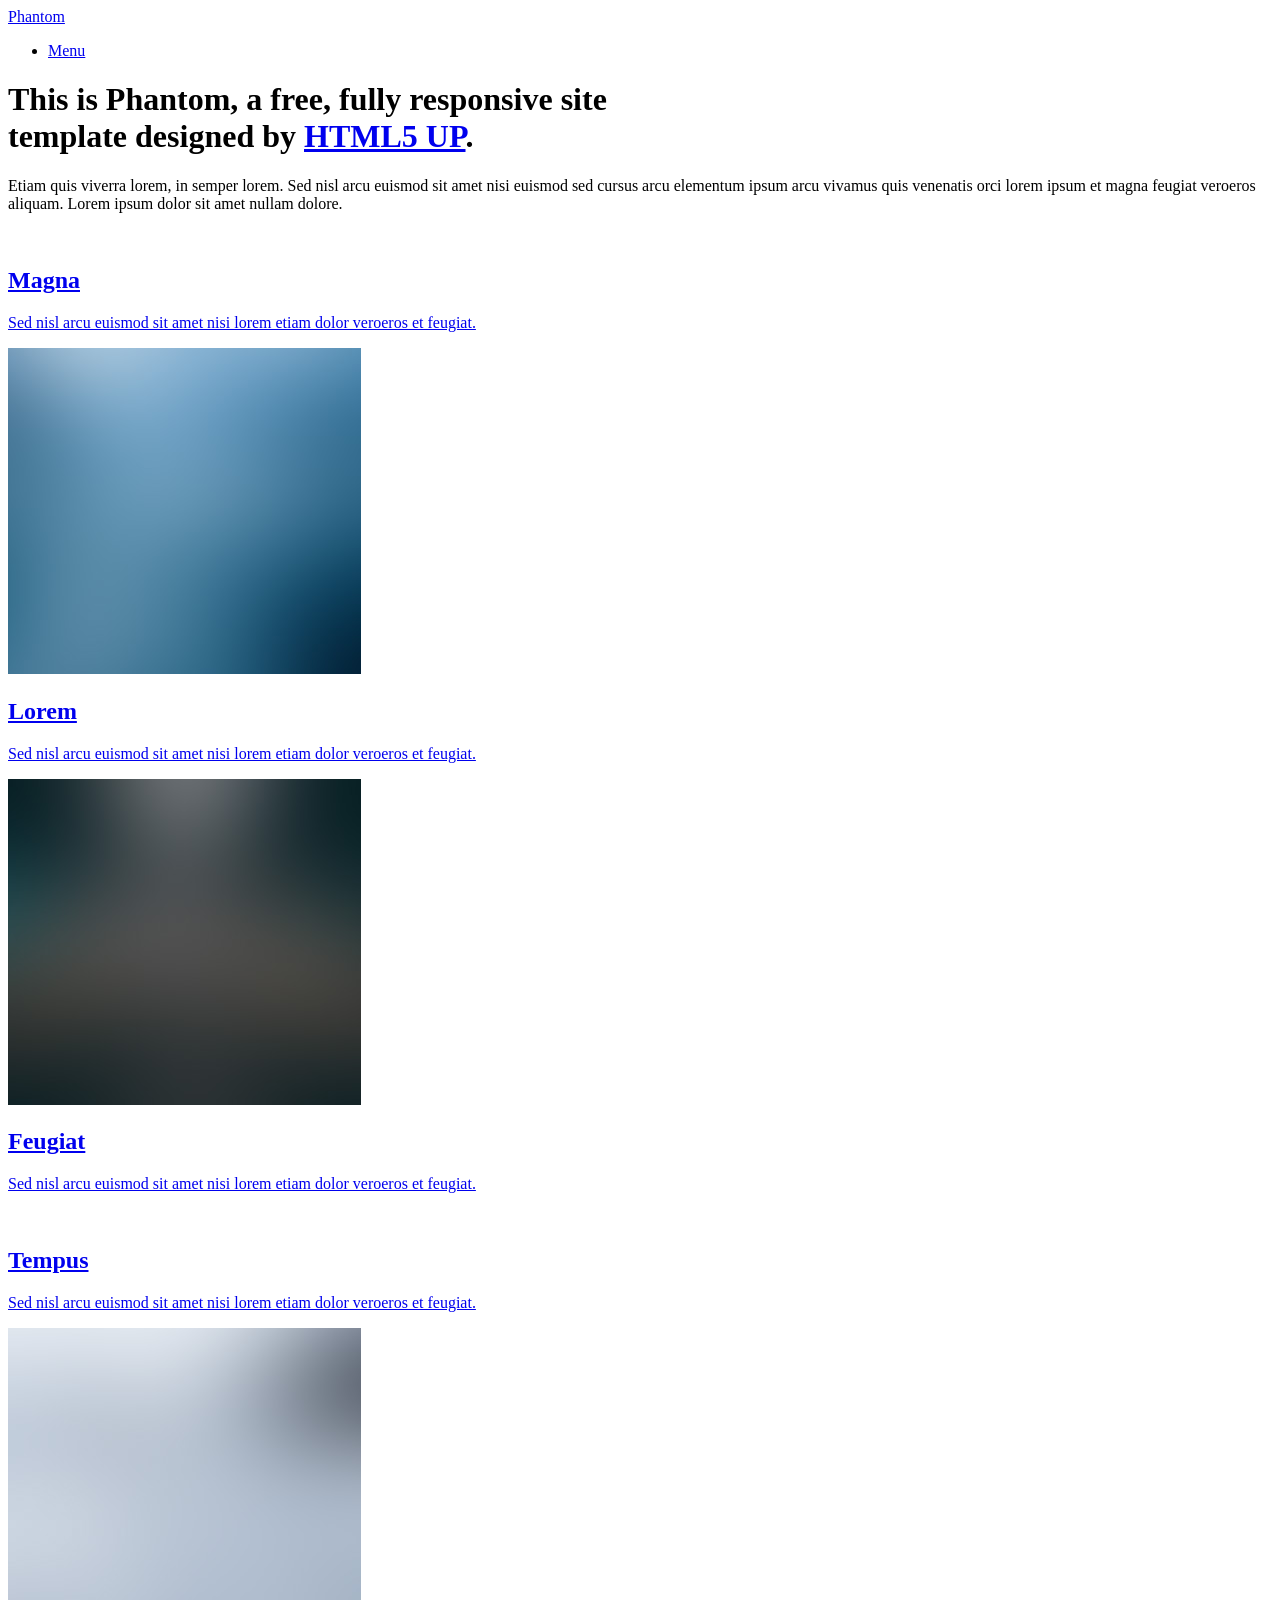
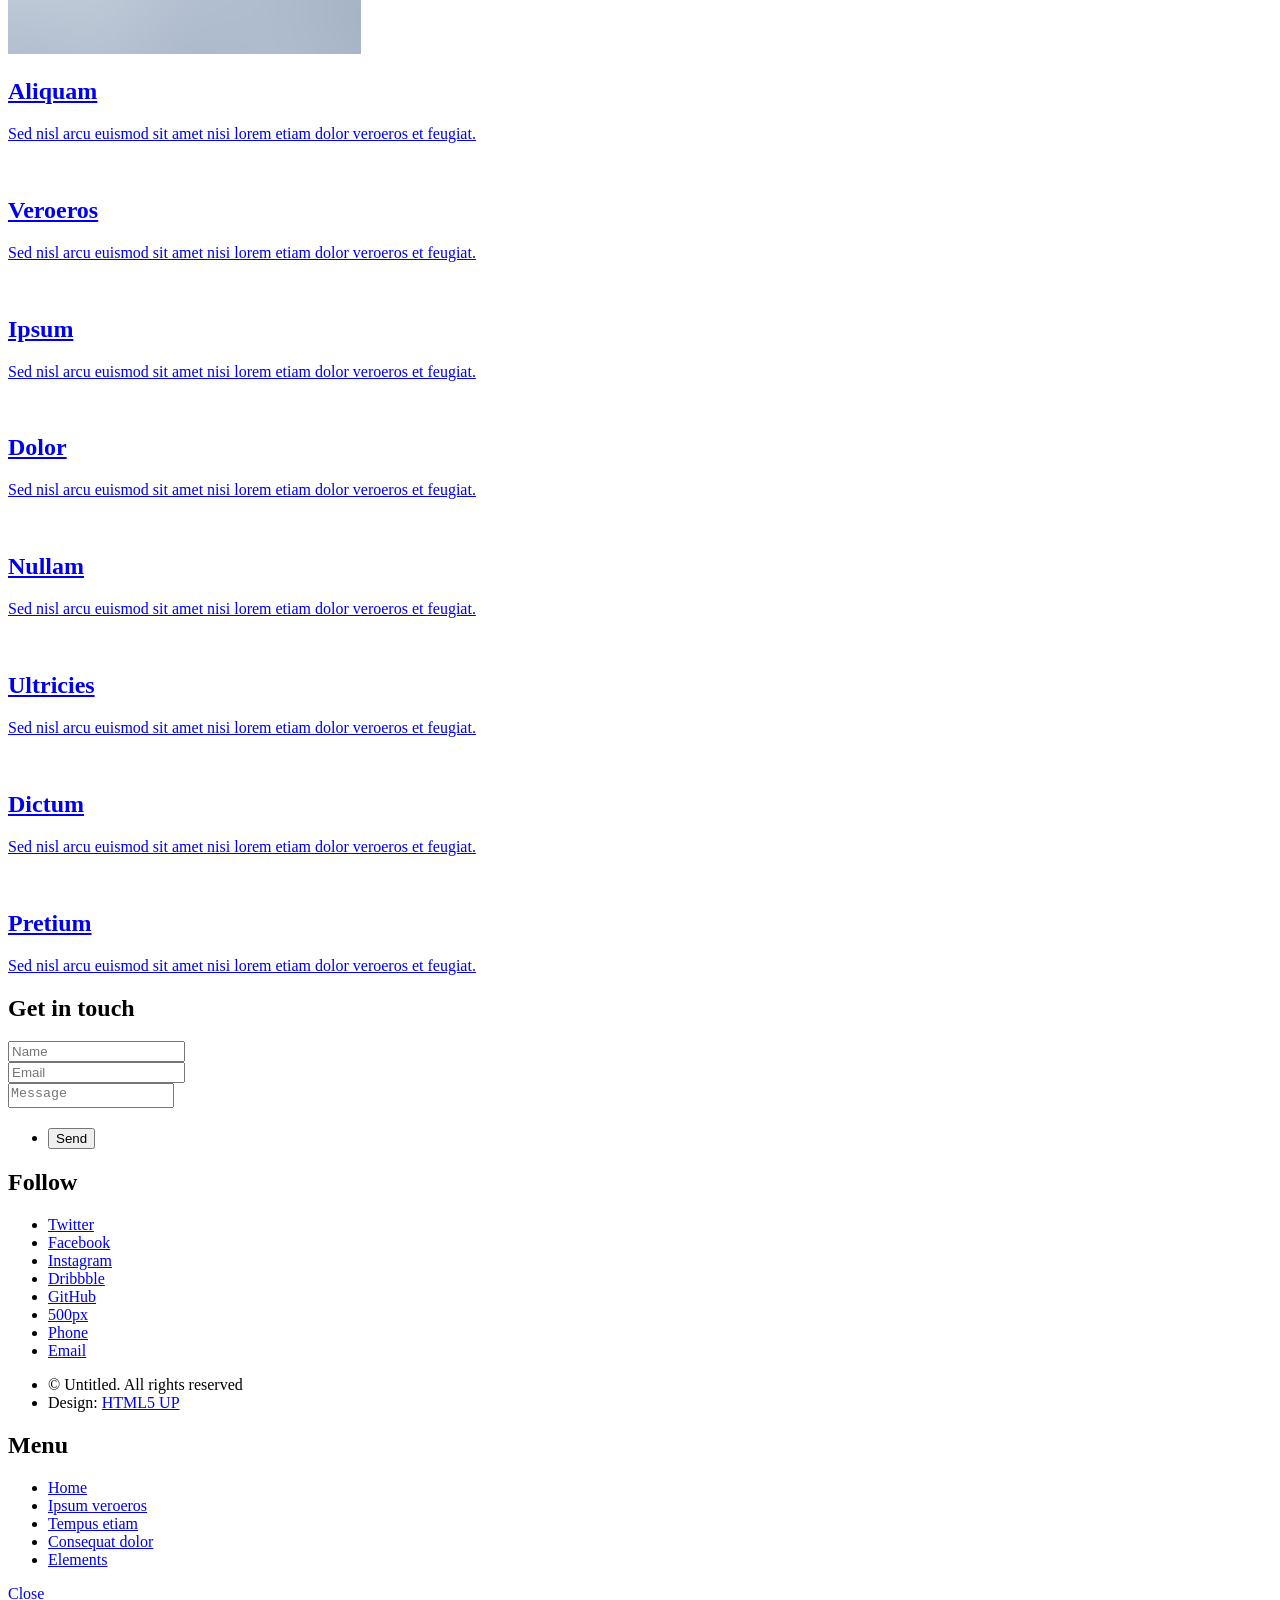
==== index.html @ 580d8184 "Add files via upload" ====
<!DOCTYPE HTML>
<!--
	Phantom by HTML5 UP
	html5up.net | @ajlkn
	Free for personal and commercial use under the CCA 3.0 license (html5up.net/license)
-->
<html>
	<head>
		<title>Phantom by HTML5 UP</title>
		<meta charset="utf-8" />
		<meta name="viewport" content="width=device-width, initial-scale=1, user-scalable=no" />
		<link rel="stylesheet" href="assets/css/main.css" />
		<noscript><link rel="stylesheet" href="assets/css/noscript.css" /></noscript>
	</head>
	<body class="is-preload">
		<!-- Wrapper -->
			<div id="wrapper">

				<!-- Header -->
					<header id="header">
						<div class="inner">

							<!-- Logo -->
								<a href="index.html" class="logo">
									<span class="symbol"><img src="images/logo.svg" alt="" /></span><span class="title">Phantom</span>
								</a>

							<!-- Nav -->
								<nav>
									<ul>
										<li><a href="#menu">Menu</a></li>
									</ul>
								</nav>

						</div>
					</header>

				<!-- Menu -->
					<nav id="menu">
						<h2>Menu</h2>
						<ul>
							<li><a href="index.html">Home</a></li>
							<li><a href="generic.html">Ipsum veroeros</a></li>
							<li><a href="generic.html">Tempus etiam</a></li>
							<li><a href="generic.html">Consequat dolor</a></li>
							<li><a href="elements.html">Elements</a></li>
						</ul>
					</nav>

				<!-- Main -->
					<div id="main">
						<div class="inner">
							<header>
								<h1>This is Phantom, a free, fully responsive site<br />
								template designed by <a href="http://html5up.net">HTML5 UP</a>.</h1>
								<p>Etiam quis viverra lorem, in semper lorem. Sed nisl arcu euismod sit amet nisi euismod sed cursus arcu elementum ipsum arcu vivamus quis venenatis orci lorem ipsum et magna feugiat veroeros aliquam. Lorem ipsum dolor sit amet nullam dolore.</p>
							</header>
							<section class="tiles">
								<article class="style1">
									<span class="image">
										<img src="images/pic01.jpg" alt="" />
									</span>
									<a href="generic.html">
										<h2>Magna</h2>
										<div class="content">
											<p>Sed nisl arcu euismod sit amet nisi lorem etiam dolor veroeros et feugiat.</p>
										</div>
									</a>
								</article>
								<article class="style2">
									<span class="image">
										<img src="images/pic02.jpg" alt="" />
									</span>
									<a href="generic.html">
										<h2>Lorem</h2>
										<div class="content">
											<p>Sed nisl arcu euismod sit amet nisi lorem etiam dolor veroeros et feugiat.</p>
										</div>
									</a>
								</article>
								<article class="style3">
									<span class="image">
										<img src="images/pic03.jpg" alt="" />
									</span>
									<a href="generic.html">
										<h2>Feugiat</h2>
										<div class="content">
											<p>Sed nisl arcu euismod sit amet nisi lorem etiam dolor veroeros et feugiat.</p>
										</div>
									</a>
								</article>
								<article class="style4">
									<span class="image">
										<img src="images/pic04.jpg" alt="" />
									</span>
									<a href="generic.html">
										<h2>Tempus</h2>
										<div class="content">
											<p>Sed nisl arcu euismod sit amet nisi lorem etiam dolor veroeros et feugiat.</p>
										</div>
									</a>
								</article>
								<article class="style5">
									<span class="image">
										<img src="images/pic05.jpg" alt="" />
									</span>
									<a href="generic.html">
										<h2>Aliquam</h2>
										<div class="content">
											<p>Sed nisl arcu euismod sit amet nisi lorem etiam dolor veroeros et feugiat.</p>
										</div>
									</a>
								</article>
								<article class="style6">
									<span class="image">
										<img src="images/pic06.jpg" alt="" />
									</span>
									<a href="generic.html">
										<h2>Veroeros</h2>
										<div class="content">
											<p>Sed nisl arcu euismod sit amet nisi lorem etiam dolor veroeros et feugiat.</p>
										</div>
									</a>
								</article>
								<article class="style2">
									<span class="image">
										<img src="images/pic07.jpg" alt="" />
									</span>
									<a href="generic.html">
										<h2>Ipsum</h2>
										<div class="content">
											<p>Sed nisl arcu euismod sit amet nisi lorem etiam dolor veroeros et feugiat.</p>
										</div>
									</a>
								</article>
								<article class="style3">
									<span class="image">
										<img src="images/pic08.jpg" alt="" />
									</span>
									<a href="generic.html">
										<h2>Dolor</h2>
										<div class="content">
											<p>Sed nisl arcu euismod sit amet nisi lorem etiam dolor veroeros et feugiat.</p>
										</div>
									</a>
								</article>
								<article class="style1">
									<span class="image">
										<img src="images/pic09.jpg" alt="" />
									</span>
									<a href="generic.html">
										<h2>Nullam</h2>
										<div class="content">
											<p>Sed nisl arcu euismod sit amet nisi lorem etiam dolor veroeros et feugiat.</p>
										</div>
									</a>
								</article>
								<article class="style5">
									<span class="image">
										<img src="images/pic10.jpg" alt="" />
									</span>
									<a href="generic.html">
										<h2>Ultricies</h2>
										<div class="content">
											<p>Sed nisl arcu euismod sit amet nisi lorem etiam dolor veroeros et feugiat.</p>
										</div>
									</a>
								</article>
								<article class="style6">
									<span class="image">
										<img src="images/pic11.jpg" alt="" />
									</span>
									<a href="generic.html">
										<h2>Dictum</h2>
										<div class="content">
											<p>Sed nisl arcu euismod sit amet nisi lorem etiam dolor veroeros et feugiat.</p>
										</div>
									</a>
								</article>
								<article class="style4">
									<span class="image">
										<img src="images/pic12.jpg" alt="" />
									</span>
									<a href="generic.html">
										<h2>Pretium</h2>
										<div class="content">
											<p>Sed nisl arcu euismod sit amet nisi lorem etiam dolor veroeros et feugiat.</p>
										</div>
									</a>
								</article>
							</section>
						</div>
					</div>

				<!-- Footer -->
					<footer id="footer">
						<div class="inner">
							<section>
								<h2>Get in touch</h2>
								<form method="post" action="#">
									<div class="fields">
										<div class="field half">
											<input type="text" name="name" id="name" placeholder="Name" />
										</div>
										<div class="field half">
											<input type="email" name="email" id="email" placeholder="Email" />
										</div>
										<div class="field">
											<textarea name="message" id="message" placeholder="Message"></textarea>
										</div>
									</div>
									<ul class="actions">
										<li><input type="submit" value="Send" class="primary" /></li>
									</ul>
								</form>
							</section>
							<section>
								<h2>Follow</h2>
								<ul class="icons">
									<li><a href="#" class="icon brands style2 fa-twitter"><span class="label">Twitter</span></a></li>
									<li><a href="#" class="icon brands style2 fa-facebook-f"><span class="label">Facebook</span></a></li>
									<li><a href="#" class="icon brands style2 fa-instagram"><span class="label">Instagram</span></a></li>
									<li><a href="#" class="icon brands style2 fa-dribbble"><span class="label">Dribbble</span></a></li>
									<li><a href="#" class="icon brands style2 fa-github"><span class="label">GitHub</span></a></li>
									<li><a href="#" class="icon brands style2 fa-500px"><span class="label">500px</span></a></li>
									<li><a href="#" class="icon solid style2 fa-phone"><span class="label">Phone</span></a></li>
									<li><a href="#" class="icon solid style2 fa-envelope"><span class="label">Email</span></a></li>
								</ul>
							</section>
							<ul class="copyright">
								<li>&copy; Untitled. All rights reserved</li><li>Design: <a href="http://html5up.net">HTML5 UP</a></li>
							</ul>
						</div>
					</footer>

			</div>

		<!-- Scripts -->
			<script src="assets/js/jquery.min.js"></script>
			<script src="assets/js/browser.min.js"></script>
			<script src="assets/js/breakpoints.min.js"></script>
			<script src="assets/js/util.js"></script>
			<script src="assets/js/main.js"></script>

	</body>
</html>
---- assets/css/main.css ----
@import url(fontawesome-all.min.css);
@import url("https://fonts.googleapis.com/css?family=Source+Sans+Pro:300,700,900");

/*
	Phantom by HTML5 UP
	html5up.net | @ajlkn
	Free for personal and commercial use under the CCA 3.0 license (html5up.net/license)
*/

html, body, div, span, applet, object,
iframe, h1, h2, h3, h4, h5, h6, p, blockquote,
pre, a, abbr, acronym, address, big, cite,
code, del, dfn, em, img, ins, kbd, q, s, samp,
small, strike, strong, sub, sup, tt, var, b,
u, i, center, dl, dt, dd, ol, ul, li, fieldset,
form, label, legend, table, caption, tbody,
tfoot, thead, tr, th, td, article, aside,
canvas, details, embed, figure, figcaption,
footer, header, hgroup, menu, nav, output, ruby,
section, summary, time, mark, audio, video {
	margin: 0;
	padding: 0;
	border: 0;
	font-size: 100%;
	font: inherit;
	vertical-align: baseline;}

article, aside, details, figcaption, figure,
footer, header, hgroup, menu, nav, section {
	display: block;}

body {
	line-height: 1;
}

ol, ul {
	list-style: none;
}

blockquote, q {
	quotes: none;
}

	blockquote:before, blockquote:after, q:before, q:after {
		content: '';
		content: none;
	}

table {
	border-collapse: collapse;
	border-spacing: 0;
}

body {
	-webkit-text-size-adjust: none;
}

mark {
	background-color: transparent;
	color: inherit;
}

input::-moz-focus-inner {
	border: 0;
	padding: 0;
}

input, select, textarea {
	-moz-appearance: none;
	-webkit-appearance: none;
	-ms-appearance: none;
	appearance: none;
}

/* Basic */

	@-ms-viewport {
		width: device-width;
	}

	body {
		-ms-overflow-style: scrollbar;
	}

	@media screen and (max-width: 480px) {

		html, body {
			min-width: 320px;
		}

	}

	html {
		box-sizing: border-box;
	}

	*, *:before, *:after {
		box-sizing: inherit;
	}

	body {
		background: #ffffff;
	}

		body.is-preload *, body.is-preload *:before, body.is-preload *:after {
			-moz-animation: none !important;
			-webkit-animation: none !important;
			-ms-animation: none !important;
			animation: none !important;
			-moz-transition: none !important;
			-webkit-transition: none !important;
			-ms-transition: none !important;
			transition: none !important;
		}

/* Type */

	body, input, select, textarea {
		color: #585858;
		font-family: "Source Sans Pro", Helvetica, sans-serif;
		font-size: 16pt;
		font-weight: 300;
		line-height: 1.75;
	}

		@media screen and (max-width: 1680px) {

			body, input, select, textarea {
				font-size: 14pt;
			}

		}

		@media screen and (max-width: 1280px) {

			body, input, select, textarea {
				font-size: 12pt;
			}

		}

	a {
		-moz-transition: border-bottom-color 0.2s ease, color 0.2s ease;
		-webkit-transition: border-bottom-color 0.2s ease, color 0.2s ease;
		-ms-transition: border-bottom-color 0.2s ease, color 0.2s ease;
		transition: border-bottom-color 0.2s ease, color 0.2s ease;
		text-decoration: none;
		color: #585858;
		border-bottom: dotted 1px rgba(88, 88, 88, 0.5);
	}

		a:hover {
			border-bottom-color: transparent;
			color: #f2849e !important;
		}

	strong, b {
		font-weight: 900;
	}

	em, i {
		font-style: italic;
	}

	p {
		margin: 0 0 2em 0;
	}

	h1 {
		font-size: 2.75em;
		font-weight: 700;
		line-height: 1.3;
		margin: 0 0 1em 0;
		letter-spacing: -0.035em;
	}

		h1 a {
			color: inherit;
		}

		@media screen and (max-width: 736px) {

			h1 {
				font-size: 2em;
				margin: 0 0 1em 0;
			}

		}

		@media screen and (max-width: 360px) {

			h1 {
				font-size: 1.75em;
			}

		}

	h2, h3, h4, h5, h6 {
		font-weight: 900;
		line-height: 1.5;
		margin: 0 0 2em 0;
		text-transform: uppercase;
		letter-spacing: 0.35em;
	}

		h2 a, h3 a, h4 a, h5 a, h6 a {
			color: inherit;
		}

	h2 {
		font-size: 1.1em;
	}

	h3 {
		font-size: 1em;
	}

	h4 {
		font-size: 0.8em;
	}

	h5 {
		font-size: 0.8em;
	}

	h6 {
		font-size: 0.8em;
	}

	@media screen and (max-width: 980px) {

		h1 br, h2 br, h3 br, h4 br, h5 br, h6 br {
			display: none;
		}

	}

	@media screen and (max-width: 736px) {

		h2 {
			font-size: 1em;
		}

		h3 {
			font-size: 0.8em;
		}

	}

	sub {
		font-size: 0.8em;
		position: relative;
		top: 0.5em;
	}

	sup {
		font-size: 0.8em;
		position: relative;
		top: -0.5em;
	}

	blockquote {
		border-left: solid 4px #c9c9c9;
		font-style: italic;
		margin: 0 0 2em 0;
		padding: 0.5em 0 0.5em 2em;
	}

	code {
		background: rgba(144, 144, 144, 0.075);
		border-radius: 4px;
		border: solid 1px #c9c9c9;
		font-family: "Courier New", monospace;
		font-size: 0.9em;
		margin: 0 0.25em;
		padding: 0.25em 0.65em;
	}

	pre {
		-webkit-overflow-scrolling: touch;
		font-family: "Courier New", monospace;
		font-size: 0.9em;
		margin: 0 0 2em 0;
	}

		pre code {
			display: block;
			line-height: 1.75;
			padding: 1em 1.5em;
			overflow-x: auto;
		}

	hr {
		border: 0;
		border-bottom: solid 1px #c9c9c9;
		margin: 2em 0;
	}

		hr.major {
			margin: 3em 0;
		}

	.align-left {
		text-align: left;
	}

	.align-center {
		text-align: center;
	}

	.align-right {
		text-align: right;
	}

/* Row */

	.row {
		display: flex;
		flex-wrap: wrap;
		box-sizing: border-box;
		align-items: stretch;
	}

		.row > * {
			box-sizing: border-box;
		}

		.row.gtr-uniform > * > :last-child {
			margin-bottom: 0;
		}

		.row.aln-left {
			justify-content: flex-start;
		}

		.row.aln-center {
			justify-content: center;
		}

		.row.aln-right {
			justify-content: flex-end;
		}

		.row.aln-top {
			align-items: flex-start;
		}

		.row.aln-middle {
			align-items: center;
		}

		.row.aln-bottom {
			align-items: flex-end;
		}

		.row > .imp {
			order: -1;
		}

		.row > .col-1 {
			width: 8.33333%;
		}

		.row > .off-1 {
			margin-left: 8.33333%;
		}

		.row > .col-2 {
			width: 16.66667%;
		}

		.row > .off-2 {
			margin-left: 16.66667%;
		}

		.row > .col-3 {
			width: 25%;
		}

		.row > .off-3 {
			margin-left: 25%;
		}

		.row > .col-4 {
			width: 33.33333%;
		}

		.row > .off-4 {
			margin-left: 33.33333%;
		}

		.row > .col-5 {
			width: 41.66667%;
		}

		.row > .off-5 {
			margin-left: 41.66667%;
		}

		.row > .col-6 {
			width: 50%;
		}

		.row > .off-6 {
			margin-left: 50%;
		}

		.row > .col-7 {
			width: 58.33333%;
		}

		.row > .off-7 {
			margin-left: 58.33333%;
		}

		.row > .col-8 {
			width: 66.66667%;
		}

		.row > .off-8 {
			margin-left: 66.66667%;
		}

		.row > .col-9 {
			width: 75%;
		}

		.row > .off-9 {
			margin-left: 75%;
		}

		.row > .col-10 {
			width: 83.33333%;
		}

		.row > .off-10 {
			margin-left: 83.33333%;
		}

		.row > .col-11 {
			width: 91.66667%;
		}

		.row > .off-11 {
			margin-left: 91.66667%;
		}

		.row > .col-12 {
			width: 100%;
		}

		.row > .off-12 {
			margin-left: 100%;
		}

		.row.gtr-0 {
			margin-top: 0;
			margin-left: 0em;
		}

			.row.gtr-0 > * {
				padding: 0 0 0 0em;
			}

			.row.gtr-0.gtr-uniform {
				margin-top: 0em;
			}

				.row.gtr-0.gtr-uniform > * {
					padding-top: 0em;
				}

		.row.gtr-25 {
			margin-top: 0;
			margin-left: -0.5em;
		}

			.row.gtr-25 > * {
				padding: 0 0 0 0.5em;
			}

			.row.gtr-25.gtr-uniform {
				margin-top: -0.5em;
			}

				.row.gtr-25.gtr-uniform > * {
					padding-top: 0.5em;
				}

		.row.gtr-50 {
			margin-top: 0;
			margin-left: -1em;
		}

			.row.gtr-50 > * {
				padding: 0 0 0 1em;
			}

			.row.gtr-50.gtr-uniform {
				margin-top: -1em;
			}

				.row.gtr-50.gtr-uniform > * {
					padding-top: 1em;
				}

		.row {
			margin-top: 0;
			margin-left: -2em;
		}

			.row > * {
				padding: 0 0 0 2em;
			}

			.row.gtr-uniform {
				margin-top: -2em;
			}

				.row.gtr-uniform > * {
					padding-top: 2em;
				}

		.row.gtr-150 {
			margin-top: 0;
			margin-left: -3em;
		}

			.row.gtr-150 > * {
				padding: 0 0 0 3em;
			}

			.row.gtr-150.gtr-uniform {
				margin-top: -3em;
			}

				.row.gtr-150.gtr-uniform > * {
					padding-top: 3em;
				}

		.row.gtr-200 {
			margin-top: 0;
			margin-left: -4em;
		}

			.row.gtr-200 > * {
				padding: 0 0 0 4em;
			}

			.row.gtr-200.gtr-uniform {
				margin-top: -4em;
			}

				.row.gtr-200.gtr-uniform > * {
					padding-top: 4em;
				}

		@media screen and (max-width: 1680px) {

			.row {
				display: flex;
				flex-wrap: wrap;
				box-sizing: border-box;
				align-items: stretch;
			}

				.row > * {
					box-sizing: border-box;
				}

				.row.gtr-uniform > * > :last-child {
					margin-bottom: 0;
				}

				.row.aln-left {
					justify-content: flex-start;
				}

				.row.aln-center {
					justify-content: center;
				}

				.row.aln-right {
					justify-content: flex-end;
				}

				.row.aln-top {
					align-items: flex-start;
				}

				.row.aln-middle {
					align-items: center;
				}

				.row.aln-bottom {
					align-items: flex-end;
				}

				.row > .imp-xlarge {
					order: -1;
				}

				.row > .col-1-xlarge {
					width: 8.33333%;
				}

				.row > .off-1-xlarge {
					margin-left: 8.33333%;
				}

				.row > .col-2-xlarge {
					width: 16.66667%;
				}

				.row > .off-2-xlarge {
					margin-left: 16.66667%;
				}

				.row > .col-3-xlarge {
					width: 25%;
				}

				.row > .off-3-xlarge {
					margin-left: 25%;
				}

				.row > .col-4-xlarge {
					width: 33.33333%;
				}

				.row > .off-4-xlarge {
					margin-left: 33.33333%;
				}

				.row > .col-5-xlarge {
					width: 41.66667%;
				}

				.row > .off-5-xlarge {
					margin-left: 41.66667%;
				}

				.row > .col-6-xlarge {
					width: 50%;
				}

				.row > .off-6-xlarge {
					margin-left: 50%;
				}

				.row > .col-7-xlarge {
					width: 58.33333%;
				}

				.row > .off-7-xlarge {
					margin-left: 58.33333%;
				}

				.row > .col-8-xlarge {
					width: 66.66667%;
				}

				.row > .off-8-xlarge {
					margin-left: 66.66667%;
				}

				.row > .col-9-xlarge {
					width: 75%;
				}

				.row > .off-9-xlarge {
					margin-left: 75%;
				}

				.row > .col-10-xlarge {
					width: 83.33333%;
				}

				.row > .off-10-xlarge {
					margin-left: 83.33333%;
				}

				.row > .col-11-xlarge {
					width: 91.66667%;
				}

				.row > .off-11-xlarge {
					margin-left: 91.66667%;
				}

				.row > .col-12-xlarge {
					width: 100%;
				}

				.row > .off-12-xlarge {
					margin-left: 100%;
				}

				.row.gtr-0 {
					margin-top: 0;
					margin-left: 0em;
				}

					.row.gtr-0 > * {
						padding: 0 0 0 0em;
					}

					.row.gtr-0.gtr-uniform {
						margin-top: 0em;
					}

						.row.gtr-0.gtr-uniform > * {
							padding-top: 0em;
						}

				.row.gtr-25 {
					margin-top: 0;
					margin-left: -0.5em;
				}

					.row.gtr-25 > * {
						padding: 0 0 0 0.5em;
					}

					.row.gtr-25.gtr-uniform {
						margin-top: -0.5em;
					}

						.row.gtr-25.gtr-uniform > * {
							padding-top: 0.5em;
						}

				.row.gtr-50 {
					margin-top: 0;
					margin-left: -1em;
				}

					.row.gtr-50 > * {
						padding: 0 0 0 1em;
					}

					.row.gtr-50.gtr-uniform {
						margin-top: -1em;
					}

						.row.gtr-50.gtr-uniform > * {
							padding-top: 1em;
						}

				.row {
					margin-top: 0;
					margin-left: -2em;
				}

					.row > * {
						padding: 0 0 0 2em;
					}

					.row.gtr-uniform {
						margin-top: -2em;
					}

						.row.gtr-uniform > * {
							padding-top: 2em;
						}

				.row.gtr-150 {
					margin-top: 0;
					margin-left: -3em;
				}

					.row.gtr-150 > * {
						padding: 0 0 0 3em;
					}

					.row.gtr-150.gtr-uniform {
						margin-top: -3em;
					}

						.row.gtr-150.gtr-uniform > * {
							padding-top: 3em;
						}

				.row.gtr-200 {
					margin-top: 0;
					margin-left: -4em;
				}

					.row.gtr-200 > * {
						padding: 0 0 0 4em;
					}

					.row.gtr-200.gtr-uniform {
						margin-top: -4em;
					}

						.row.gtr-200.gtr-uniform > * {
							padding-top: 4em;
						}

		}

		@media screen and (max-width: 1280px) {

			.row {
				display: flex;
				flex-wrap: wrap;
				box-sizing: border-box;
				align-items: stretch;
			}

				.row > * {
					box-sizing: border-box;
				}

				.row.gtr-uniform > * > :last-child {
					margin-bottom: 0;
				}

				.row.aln-left {
					justify-content: flex-start;
				}

				.row.aln-center {
					justify-content: center;
				}

				.row.aln-right {
					justify-content: flex-end;
				}

				.row.aln-top {
					align-items: flex-start;
				}

				.row.aln-middle {
					align-items: center;
				}

				.row.aln-bottom {
					align-items: flex-end;
				}

				.row > .imp-large {
					order: -1;
				}

				.row > .col-1-large {
					width: 8.33333%;
				}

				.row > .off-1-large {
					margin-left: 8.33333%;
				}

				.row > .col-2-large {
					width: 16.66667%;
				}

				.row > .off-2-large {
					margin-left: 16.66667%;
				}

				.row > .col-3-large {
					width: 25%;
				}

				.row > .off-3-large {
					margin-left: 25%;
				}

				.row > .col-4-large {
					width: 33.33333%;
				}

				.row > .off-4-large {
					margin-left: 33.33333%;
				}

				.row > .col-5-large {
					width: 41.66667%;
				}

				.row > .off-5-large {
					margin-left: 41.66667%;
				}

				.row > .col-6-large {
					width: 50%;
				}

				.row > .off-6-large {
					margin-left: 50%;
				}

				.row > .col-7-large {
					width: 58.33333%;
				}

				.row > .off-7-large {
					margin-left: 58.33333%;
				}

				.row > .col-8-large {
					width: 66.66667%;
				}

				.row > .off-8-large {
					margin-left: 66.66667%;
				}

				.row > .col-9-large {
					width: 75%;
				}

				.row > .off-9-large {
					margin-left: 75%;
				}

				.row > .col-10-large {
					width: 83.33333%;
				}

				.row > .off-10-large {
					margin-left: 83.33333%;
				}

				.row > .col-11-large {
					width: 91.66667%;
				}

				.row > .off-11-large {
					margin-left: 91.66667%;
				}

				.row > .col-12-large {
					width: 100%;
				}

				.row > .off-12-large {
					margin-left: 100%;
				}

				.row.gtr-0 {
					margin-top: 0;
					margin-left: 0em;
				}

					.row.gtr-0 > * {
						padding: 0 0 0 0em;
					}

					.row.gtr-0.gtr-uniform {
						margin-top: 0em;
					}

						.row.gtr-0.gtr-uniform > * {
							padding-top: 0em;
						}

				.row.gtr-25 {
					margin-top: 0;
					margin-left: -0.5em;
				}

					.row.gtr-25 > * {
						padding: 0 0 0 0.5em;
					}

					.row.gtr-25.gtr-uniform {
						margin-top: -0.5em;
					}

						.row.gtr-25.gtr-uniform > * {
							padding-top: 0.5em;
						}

				.row.gtr-50 {
					margin-top: 0;
					margin-left: -1em;
				}

					.row.gtr-50 > * {
						padding: 0 0 0 1em;
					}

					.row.gtr-50.gtr-uniform {
						margin-top: -1em;
					}

						.row.gtr-50.gtr-uniform > * {
							padding-top: 1em;
						}

				.row {
					margin-top: 0;
					margin-left: -2em;
				}

					.row > * {
						padding: 0 0 0 2em;
					}

					.row.gtr-uniform {
						margin-top: -2em;
					}

						.row.gtr-uniform > * {
							padding-top: 2em;
						}

				.row.gtr-150 {
					margin-top: 0;
					margin-left: -3em;
				}

					.row.gtr-150 > * {
						padding: 0 0 0 3em;
					}

					.row.gtr-150.gtr-uniform {
						margin-top: -3em;
					}

						.row.gtr-150.gtr-uniform > * {
							padding-top: 3em;
						}

				.row.gtr-200 {
					margin-top: 0;
					margin-left: -4em;
				}

					.row.gtr-200 > * {
						padding: 0 0 0 4em;
					}

					.row.gtr-200.gtr-uniform {
						margin-top: -4em;
					}

						.row.gtr-200.gtr-uniform > * {
							padding-top: 4em;
						}

		}

		@media screen and (max-width: 980px) {

			.row {
				display: flex;
				flex-wrap: wrap;
				box-sizing: border-box;
				align-items: stretch;
			}

				.row > * {
					box-sizing: border-box;
				}

				.row.gtr-uniform > * > :last-child {
					margin-bottom: 0;
				}

				.row.aln-left {
					justify-content: flex-start;
				}

				.row.aln-center {
					justify-content: center;
				}

				.row.aln-right {
					justify-content: flex-end;
				}

				.row.aln-top {
					align-items: flex-start;
				}

				.row.aln-middle {
					align-items: center;
				}

				.row.aln-bottom {
					align-items: flex-end;
				}

				.row > .imp-medium {
					order: -1;
				}

				.row > .col-1-medium {
					width: 8.33333%;
				}

				.row > .off-1-medium {
					margin-left: 8.33333%;
				}

				.row > .col-2-medium {
					width: 16.66667%;
				}

				.row > .off-2-medium {
					margin-left: 16.66667%;
				}

				.row > .col-3-medium {
					width: 25%;
				}

				.row > .off-3-medium {
					margin-left: 25%;
				}

				.row > .col-4-medium {
					width: 33.33333%;
				}

				.row > .off-4-medium {
					margin-left: 33.33333%;
				}

				.row > .col-5-medium {
					width: 41.66667%;
				}

				.row > .off-5-medium {
					margin-left: 41.66667%;
				}

				.row > .col-6-medium {
					width: 50%;
				}

				.row > .off-6-medium {
					margin-left: 50%;
				}

				.row > .col-7-medium {
					width: 58.33333%;
				}

				.row > .off-7-medium {
					margin-left: 58.33333%;
				}

				.row > .col-8-medium {
					width: 66.66667%;
				}

				.row > .off-8-medium {
					margin-left: 66.66667%;
				}

				.row > .col-9-medium {
					width: 75%;
				}

				.row > .off-9-medium {
					margin-left: 75%;
				}

				.row > .col-10-medium {
					width: 83.33333%;
				}

				.row > .off-10-medium {
					margin-left: 83.33333%;
				}

				.row > .col-11-medium {
					width: 91.66667%;
				}

				.row > .off-11-medium {
					margin-left: 91.66667%;
				}

				.row > .col-12-medium {
					width: 100%;
				}

				.row > .off-12-medium {
					margin-left: 100%;
				}

				.row.gtr-0 {
					margin-top: 0;
					margin-left: 0em;
				}

					.row.gtr-0 > * {
						padding: 0 0 0 0em;
					}

					.row.gtr-0.gtr-uniform {
						margin-top: 0em;
					}

						.row.gtr-0.gtr-uniform > * {
							padding-top: 0em;
						}

				.row.gtr-25 {
					margin-top: 0;
					margin-left: -0.375em;
				}

					.row.gtr-25 > * {
						padding: 0 0 0 0.375em;
					}

					.row.gtr-25.gtr-uniform {
						margin-top: -0.375em;
					}

						.row.gtr-25.gtr-uniform > * {
							padding-top: 0.375em;
						}

				.row.gtr-50 {
					margin-top: 0;
					margin-left: -0.75em;
				}

					.row.gtr-50 > * {
						padding: 0 0 0 0.75em;
					}

					.row.gtr-50.gtr-uniform {
						margin-top: -0.75em;
					}

						.row.gtr-50.gtr-uniform > * {
							padding-top: 0.75em;
						}

				.row {
					margin-top: 0;
					margin-left: -1.5em;
				}

					.row > * {
						padding: 0 0 0 1.5em;
					}

					.row.gtr-uniform {
						margin-top: -1.5em;
					}

						.row.gtr-uniform > * {
							padding-top: 1.5em;
						}

				.row.gtr-150 {
					margin-top: 0;
					margin-left: -2.25em;
				}

					.row.gtr-150 > * {
						padding: 0 0 0 2.25em;
					}

					.row.gtr-150.gtr-uniform {
						margin-top: -2.25em;
					}

						.row.gtr-150.gtr-uniform > * {
							padding-top: 2.25em;
						}

				.row.gtr-200 {
					margin-top: 0;
					margin-left: -3em;
				}

					.row.gtr-200 > * {
						padding: 0 0 0 3em;
					}

					.row.gtr-200.gtr-uniform {
						margin-top: -3em;
					}

						.row.gtr-200.gtr-uniform > * {
							padding-top: 3em;
						}

		}

		@media screen and (max-width: 736px) {

			.row {
				display: flex;
				flex-wrap: wrap;
				box-sizing: border-box;
				align-items: stretch;
			}

				.row > * {
					box-sizing: border-box;
				}

				.row.gtr-uniform > * > :last-child {
					margin-bottom: 0;
				}

				.row.aln-left {
					justify-content: flex-start;
				}

				.row.aln-center {
					justify-content: center;
				}

				.row.aln-right {
					justify-content: flex-end;
				}

				.row.aln-top {
					align-items: flex-start;
				}

				.row.aln-middle {
					align-items: center;
				}

				.row.aln-bottom {
					align-items: flex-end;
				}

				.row > .imp-small {
					order: -1;
				}

				.row > .col-1-small {
					width: 8.33333%;
				}

				.row > .off-1-small {
					margin-left: 8.33333%;
				}

				.row > .col-2-small {
					width: 16.66667%;
				}

				.row > .off-2-small {
					margin-left: 16.66667%;
				}

				.row > .col-3-small {
					width: 25%;
				}

				.row > .off-3-small {
					margin-left: 25%;
				}

				.row > .col-4-small {
					width: 33.33333%;
				}

				.row > .off-4-small {
					margin-left: 33.33333%;
				}

				.row > .col-5-small {
					width: 41.66667%;
				}

				.row > .off-5-small {
					margin-left: 41.66667%;
				}

				.row > .col-6-small {
					width: 50%;
				}

				.row > .off-6-small {
					margin-left: 50%;
				}

				.row > .col-7-small {
					width: 58.33333%;
				}

				.row > .off-7-small {
					margin-left: 58.33333%;
				}

				.row > .col-8-small {
					width: 66.66667%;
				}

				.row > .off-8-small {
					margin-left: 66.66667%;
				}

				.row > .col-9-small {
					width: 75%;
				}

				.row > .off-9-small {
					margin-left: 75%;
				}

				.row > .col-10-small {
					width: 83.33333%;
				}

				.row > .off-10-small {
					margin-left: 83.33333%;
				}

				.row > .col-11-small {
					width: 91.66667%;
				}

				.row > .off-11-small {
					margin-left: 91.66667%;
				}

				.row > .col-12-small {
					width: 100%;
				}

				.row > .off-12-small {
					margin-left: 100%;
				}

				.row.gtr-0 {
					margin-top: 0;
					margin-left: 0em;
				}

					.row.gtr-0 > * {
						padding: 0 0 0 0em;
					}

					.row.gtr-0.gtr-uniform {
						margin-top: 0em;
					}

						.row.gtr-0.gtr-uniform > * {
							padding-top: 0em;
						}

				.row.gtr-25 {
					margin-top: 0;
					margin-left: -0.25em;
				}

					.row.gtr-25 > * {
						padding: 0 0 0 0.25em;
					}

					.row.gtr-25.gtr-uniform {
						margin-top: -0.25em;
					}

						.row.gtr-25.gtr-uniform > * {
							padding-top: 0.25em;
						}

				.row.gtr-50 {
					margin-top: 0;
					margin-left: -0.5em;
				}

					.row.gtr-50 > * {
						padding: 0 0 0 0.5em;
					}

					.row.gtr-50.gtr-uniform {
						margin-top: -0.5em;
					}

						.row.gtr-50.gtr-uniform > * {
							padding-top: 0.5em;
						}

				.row {
					margin-top: 0;
					margin-left: -1em;
				}

					.row > * {
						padding: 0 0 0 1em;
					}

					.row.gtr-uniform {
						margin-top: -1em;
					}

						.row.gtr-uniform > * {
							padding-top: 1em;
						}

				.row.gtr-150 {
					margin-top: 0;
					margin-left: -1.5em;
				}

					.row.gtr-150 > * {
						padding: 0 0 0 1.5em;
					}

					.row.gtr-150.gtr-uniform {
						margin-top: -1.5em;
					}

						.row.gtr-150.gtr-uniform > * {
							padding-top: 1.5em;
						}

				.row.gtr-200 {
					margin-top: 0;
					margin-left: -2em;
				}

					.row.gtr-200 > * {
						padding: 0 0 0 2em;
					}

					.row.gtr-200.gtr-uniform {
						margin-top: -2em;
					}

						.row.gtr-200.gtr-uniform > * {
							padding-top: 2em;
						}

		}

		@media screen and (max-width: 480px) {

			.row {
				display: flex;
				flex-wrap: wrap;
				box-sizing: border-box;
				align-items: stretch;
			}

				.row > * {
					box-sizing: border-box;
				}

				.row.gtr-uniform > * > :last-child {
					margin-bottom: 0;
				}

				.row.aln-left {
					justify-content: flex-start;
				}

				.row.aln-center {
					justify-content: center;
				}

				.row.aln-right {
					justify-content: flex-end;
				}

				.row.aln-top {
					align-items: flex-start;
				}

				.row.aln-middle {
					align-items: center;
				}

				.row.aln-bottom {
					align-items: flex-end;
				}

				.row > .imp-xsmall {
					order: -1;
				}

				.row > .col-1-xsmall {
					width: 8.33333%;
				}

				.row > .off-1-xsmall {
					margin-left: 8.33333%;
				}

				.row > .col-2-xsmall {
					width: 16.66667%;
				}

				.row > .off-2-xsmall {
					margin-left: 16.66667%;
				}

				.row > .col-3-xsmall {
					width: 25%;
				}

				.row > .off-3-xsmall {
					margin-left: 25%;
				}

				.row > .col-4-xsmall {
					width: 33.33333%;
				}

				.row > .off-4-xsmall {
					margin-left: 33.33333%;
				}

				.row > .col-5-xsmall {
					width: 41.66667%;
				}

				.row > .off-5-xsmall {
					margin-left: 41.66667%;
				}

				.row > .col-6-xsmall {
					width: 50%;
				}

				.row > .off-6-xsmall {
					margin-left: 50%;
				}

				.row > .col-7-xsmall {
					width: 58.33333%;
				}

				.row > .off-7-xsmall {
					margin-left: 58.33333%;
				}

				.row > .col-8-xsmall {
					width: 66.66667%;
				}

				.row > .off-8-xsmall {
					margin-left: 66.66667%;
				}

				.row > .col-9-xsmall {
					width: 75%;
				}

				.row > .off-9-xsmall {
					margin-left: 75%;
				}

				.row > .col-10-xsmall {
					width: 83.33333%;
				}

				.row > .off-10-xsmall {
					margin-left: 83.33333%;
				}

				.row > .col-11-xsmall {
					width: 91.66667%;
				}

				.row > .off-11-xsmall {
					margin-left: 91.66667%;
				}

				.row > .col-12-xsmall {
					width: 100%;
				}

				.row > .off-12-xsmall {
					margin-left: 100%;
				}

				.row.gtr-0 {
					margin-top: 0;
					margin-left: 0em;
				}

					.row.gtr-0 > * {
						padding: 0 0 0 0em;
					}

					.row.gtr-0.gtr-uniform {
						margin-top: 0em;
					}

						.row.gtr-0.gtr-uniform > * {
							padding-top: 0em;
						}

				.row.gtr-25 {
					margin-top: 0;
					margin-left: -0.25em;
				}

					.row.gtr-25 > * {
						padding: 0 0 0 0.25em;
					}

					.row.gtr-25.gtr-uniform {
						margin-top: -0.25em;
					}

						.row.gtr-25.gtr-uniform > * {
							padding-top: 0.25em;
						}

				.row.gtr-50 {
					margin-top: 0;
					margin-left: -0.5em;
				}

					.row.gtr-50 > * {
						padding: 0 0 0 0.5em;
					}

					.row.gtr-50.gtr-uniform {
						margin-top: -0.5em;
					}

						.row.gtr-50.gtr-uniform > * {
							padding-top: 0.5em;
						}

				.row {
					margin-top: 0;
					margin-left: -1em;
				}

					.row > * {
						padding: 0 0 0 1em;
					}

					.row.gtr-uniform {
						margin-top: -1em;
					}

						.row.gtr-uniform > * {
							padding-top: 1em;
						}

				.row.gtr-150 {
					margin-top: 0;
					margin-left: -1.5em;
				}

					.row.gtr-150 > * {
						padding: 0 0 0 1.5em;
					}

					.row.gtr-150.gtr-uniform {
						margin-top: -1.5em;
					}

						.row.gtr-150.gtr-uniform > * {
							padding-top: 1.5em;
						}

				.row.gtr-200 {
					margin-top: 0;
					margin-left: -2em;
				}

					.row.gtr-200 > * {
						padding: 0 0 0 2em;
					}

					.row.gtr-200.gtr-uniform {
						margin-top: -2em;
					}

						.row.gtr-200.gtr-uniform > * {
							padding-top: 2em;
						}

		}

/* Section/Article */

	section.special, article.special {
		text-align: center;
	}

	header p {
		margin-top: -1em;
	}

	@media screen and (max-width: 736px) {

		header p {
			margin-top: 0;
		}

	}

/* Icon */

	.icon {
		text-decoration: none;
		border-bottom: none;
		position: relative;
	}

		.icon:before {
			-moz-osx-font-smoothing: grayscale;
			-webkit-font-smoothing: antialiased;
			display: inline-block;
			font-style: normal;
			font-variant: normal;
			text-rendering: auto;
			line-height: 1;
			text-transform: none !important;
			font-family: 'Font Awesome 5 Free';
			font-weight: 400;
		}

		.icon > .label {
			display: none;
		}

		.icon:before {
			line-height: inherit;
		}

		.icon.solid:before {
			font-weight: 900;
		}

		.icon.brands:before {
			font-family: 'Font Awesome 5 Brands';
		}

		.icon.style2 {
			-moz-transition: background-color 0.2s ease-in-out, color 0.2s ease-in-out, border-color 0.2s ease-in-out;
			-webkit-transition: background-color 0.2s ease-in-out, color 0.2s ease-in-out, border-color 0.2s ease-in-out;
			-ms-transition: background-color 0.2s ease-in-out, color 0.2s ease-in-out, border-color 0.2s ease-in-out;
			transition: background-color 0.2s ease-in-out, color 0.2s ease-in-out, border-color 0.2s ease-in-out;
			background-color: transparent;
			border: solid 1px #c9c9c9;
			border-radius: 4px;
			width: 2.65em;
			height: 2.65em;
			display: inline-block;
			text-align: center;
			line-height: 2.65em;
			color: inherit;
		}

			.icon.style2:before {
				font-size: 1.1em;
			}

			.icon.style2:hover {
				color: #f2849e;
				border-color: #f2849e;
			}

			.icon.style2:active {
				background-color: rgba(242, 132, 158, 0.1);
			}

/* List */

	ol {
		list-style: decimal;
		margin: 0 0 2em 0;
		padding-left: 1.25em;
	}

		ol li {
			padding-left: 0.25em;
		}

	ul {
		list-style: disc;
		margin: 0 0 2em 0;
		padding-left: 1em;
	}

		ul li {
			padding-left: 0.5em;
		}

		ul.alt {
			list-style: none;
			padding-left: 0;
		}

			ul.alt li {
				border-top: solid 1px #c9c9c9;
				padding: 0.5em 0;
			}

				ul.alt li:first-child {
					border-top: 0;
					padding-top: 0;
				}

	dl {
		margin: 0 0 2em 0;
	}

		dl dt {
			display: block;
			font-weight: 900;
			margin: 0 0 1em 0;
		}

		dl dd {
			margin-left: 2em;
		}

/* Actions */

	ul.actions {
		display: -moz-flex;
		display: -webkit-flex;
		display: -ms-flex;
		display: flex;
		cursor: default;
		list-style: none;
		margin-left: -1em;
		padding-left: 0;
	}

		ul.actions li {
			padding: 0 0 0 1em;
			vertical-align: middle;
		}

		ul.actions.special {
			-moz-justify-content: center;
			-webkit-justify-content: center;
			-ms-justify-content: center;
			justify-content: center;
			width: 100%;
			margin-left: 0;
		}

			ul.actions.special li:first-child {
				padding-left: 0;
			}

		ul.actions.stacked {
			-moz-flex-direction: column;
			-webkit-flex-direction: column;
			-ms-flex-direction: column;
			flex-direction: column;
			margin-left: 0;
		}

			ul.actions.stacked li {
				padding: 1.3em 0 0 0;
			}

				ul.actions.stacked li:first-child {
					padding-top: 0;
				}

		ul.actions.fit {
			width: calc(100% + 1em);
		}

			ul.actions.fit li {
				-moz-flex-grow: 1;
				-webkit-flex-grow: 1;
				-ms-flex-grow: 1;
				flex-grow: 1;
				-moz-flex-shrink: 1;
				-webkit-flex-shrink: 1;
				-ms-flex-shrink: 1;
				flex-shrink: 1;
				width: 100%;
			}

				ul.actions.fit li > * {
					width: 100%;
				}

			ul.actions.fit.stacked {
				width: 100%;
			}

		@media screen and (max-width: 480px) {

			ul.actions:not(.fixed) {
				-moz-flex-direction: column;
				-webkit-flex-direction: column;
				-ms-flex-direction: column;
				flex-direction: column;
				margin-left: 0;
				width: 100% !important;
			}

				ul.actions:not(.fixed) li {
					-moz-flex-grow: 1;
					-webkit-flex-grow: 1;
					-ms-flex-grow: 1;
					flex-grow: 1;
					-moz-flex-shrink: 1;
					-webkit-flex-shrink: 1;
					-ms-flex-shrink: 1;
					flex-shrink: 1;
					padding: 1em 0 0 0;
					text-align: center;
					width: 100%;
				}

					ul.actions:not(.fixed) li > * {
						width: 100%;
					}

					ul.actions:not(.fixed) li:first-child {
						padding-top: 0;
					}

					ul.actions:not(.fixed) li input[type="submit"],
					ul.actions:not(.fixed) li input[type="reset"],
					ul.actions:not(.fixed) li input[type="button"],
					ul.actions:not(.fixed) li button,
					ul.actions:not(.fixed) li .button {
						width: 100%;
					}

						ul.actions:not(.fixed) li input[type="submit"].icon:before,
						ul.actions:not(.fixed) li input[type="reset"].icon:before,
						ul.actions:not(.fixed) li input[type="button"].icon:before,
						ul.actions:not(.fixed) li button.icon:before,
						ul.actions:not(.fixed) li .button.icon:before {
							margin-left: -0.5rem;
						}

		}

/* Icons */

	ul.icons {
		cursor: default;
		list-style: none;
		padding-left: 0;
		margin: -1em 0 2em -1em;
	}

		ul.icons li {
			display: inline-block;
			padding: 1em 0 0 1em;
		}

/* Form */

	form {
		margin: 0 0 2em 0;
		overflow-x: hidden;
	}

		form > :last-child {
			margin-bottom: 0;
		}

		form > .fields {
			display: -moz-flex;
			display: -webkit-flex;
			display: -ms-flex;
			display: flex;
			-moz-flex-wrap: wrap;
			-webkit-flex-wrap: wrap;
			-ms-flex-wrap: wrap;
			flex-wrap: wrap;
			width: calc(100% + 3em);
			margin: -1.5em 0 2em -1.5em;
		}

			form > .fields > .field {
				-moz-flex-grow: 0;
				-webkit-flex-grow: 0;
				-ms-flex-grow: 0;
				flex-grow: 0;
				-moz-flex-shrink: 0;
				-webkit-flex-shrink: 0;
				-ms-flex-shrink: 0;
				flex-shrink: 0;
				padding: 1.5em 0 0 1.5em;
				width: calc(100% - 1.5em);
			}

				form > .fields > .field.half {
					width: calc(50% - 0.75em);
				}

				form > .fields > .field.third {
					width: calc(100%/3 - 0.5em);
				}

				form > .fields > .field.quarter {
					width: calc(25% - 0.375em);
				}

		@media screen and (max-width: 480px) {

			form > .fields {
				width: calc(100% + 3em);
				margin: -1.5em 0 2em -1.5em;
			}

				form > .fields > .field {
					padding: 1.5em 0 0 1.5em;
					width: calc(100% - 1.5em);
				}

					form > .fields > .field.half {
						width: calc(100% - 1.5em);
					}

					form > .fields > .field.third {
						width: calc(100% - 1.5em);
					}

					form > .fields > .field.quarter {
						width: calc(100% - 1.5em);
					}

		}

	label {
		display: block;
		font-size: 0.9em;
		font-weight: 900;
		margin: 0 0 1em 0;
	}

	input[type="text"],
	input[type="password"],
	input[type="email"],
	input[type="tel"],
	select,
	textarea {
		-moz-appearance: none;
		-webkit-appearance: none;
		-ms-appearance: none;
		appearance: none;
		background-color: transparent;
		border: none;
		border-radius: 0;
		border-bottom: solid 1px #c9c9c9;
		color: inherit;
		display: block;
		outline: 0;
		padding: 0;
		text-decoration: none;
		width: 100%;
	}

		input[type="text"]:invalid,
		input[type="password"]:invalid,
		input[type="email"]:invalid,
		input[type="tel"]:invalid,
		select:invalid,
		textarea:invalid {
			box-shadow: none;
		}

		input[type="text"]:focus,
		input[type="password"]:focus,
		input[type="email"]:focus,
		input[type="tel"]:focus,
		select:focus,
		textarea:focus {
			border-bottom-color: #f2849e;
			box-shadow: inset 0 -1px 0 0 #f2849e;
		}

	select {
		background-image: url("data:image/svg+xml;charset=utf8,%3Csvg xmlns='http://www.w3.org/2000/svg' width='40' height='40' preserveAspectRatio='none' viewBox='0 0 40 40'%3E%3Cpath d='M9.4,12.3l10.4,10.4l10.4-10.4c0.2-0.2,0.5-0.4,0.9-0.4c0.3,0,0.6,0.1,0.9,0.4l3.3,3.3c0.2,0.2,0.4,0.5,0.4,0.9 c0,0.4-0.1,0.6-0.4,0.9L20.7,31.9c-0.2,0.2-0.5,0.4-0.9,0.4c-0.3,0-0.6-0.1-0.9-0.4L4.3,17.3c-0.2-0.2-0.4-0.5-0.4-0.9 c0-0.4,0.1-0.6,0.4-0.9l3.3-3.3c0.2-0.2,0.5-0.4,0.9-0.4S9.1,12.1,9.4,12.3z' fill='%23c9c9c9' /%3E%3C/svg%3E");
		background-size: 1.25rem;
		background-repeat: no-repeat;
		background-position: calc(100% - 1rem) center;
		height: 3em;
		padding-right: 3em;
		text-overflow: ellipsis;
	}

		select option {
			background: #ffffff;
		}

		select:focus::-ms-value {
			background-color: transparent;
		}

		select::-ms-expand {
			display: none;
		}

	input[type="text"],
	input[type="password"],
	input[type="email"],
	select {
		height: 3em;
	}

	textarea {
		padding: 0;
		min-height: 3.75em;
	}

	input[type="checkbox"],
	input[type="radio"] {
		-moz-appearance: none;
		-webkit-appearance: none;
		-ms-appearance: none;
		appearance: none;
		display: block;
		float: left;
		margin-right: -2em;
		opacity: 0;
		width: 1em;
		z-index: -1;
	}

		input[type="checkbox"] + label,
		input[type="radio"] + label {
			text-decoration: none;
			color: #585858;
			cursor: pointer;
			display: inline-block;
			font-size: 1em;
			font-weight: 300;
			padding-left: 2.55em;
			padding-right: 0.75em;
			position: relative;
		}

			input[type="checkbox"] + label:before,
			input[type="radio"] + label:before {
				-moz-osx-font-smoothing: grayscale;
				-webkit-font-smoothing: antialiased;
				display: inline-block;
				font-style: normal;
				font-variant: normal;
				text-rendering: auto;
				line-height: 1;
				text-transform: none !important;
				font-family: 'Font Awesome 5 Free';
				font-weight: 900;
			}

			input[type="checkbox"] + label:before,
			input[type="radio"] + label:before {
				border-radius: 4px;
				border: solid 1px #c9c9c9;
				content: '';
				display: inline-block;
				font-size: 0.8em;
				height: 2.25em;
				left: 0;
				line-height: 2.25em;
				position: absolute;
				text-align: center;
				top: 0;
				width: 2.25em;
			}

		input[type="checkbox"]:checked + label:before,
		input[type="radio"]:checked + label:before {
			background: #585858;
			border-color: #585858;
			color: #ffffff;
			content: '\f00c';
		}

		input[type="checkbox"]:focus + label:before,
		input[type="radio"]:focus + label:before {
			border-color: #f2849e;
			box-shadow: 0 0 0 1px #f2849e;
		}

	input[type="checkbox"] + label:before {
		border-radius: 4px;
	}

	input[type="radio"] + label:before {
		border-radius: 100%;
	}

/* Box */

	.box {
		border-radius: 4px;
		border: solid 1px #c9c9c9;
		margin-bottom: 2em;
		padding: 1.5em;
	}

		.box > :last-child,
		.box > :last-child > :last-child,
		.box > :last-child > :last-child > :last-child {
			margin-bottom: 0;
		}

		.box.alt {
			border: 0;
			border-radius: 0;
			padding: 0;
		}

/* Image */

	.image {
		border-radius: 4px;
		border: 0;
		display: inline-block;
		position: relative;
	}

		.image img {
			border-radius: 4px;
			display: block;
		}

		.image.left, .image.right {
			max-width: 40%;
		}

			.image.left img, .image.right img {
				width: 100%;
			}

		.image.left {
			float: left;
			padding: 0 1.5em 1em 0;
			top: 0.25em;
		}

		.image.right {
			float: right;
			padding: 0 0 1em 1.5em;
			top: 0.25em;
		}

		.image.fit {
			display: block;
			margin: 0 0 2em 0;
			width: 100%;
		}

			.image.fit img {
				width: 100%;
			}

		.image.main {
			display: block;
			margin: 0 0 3em 0;
			width: 100%;
		}

			.image.main img {
				width: 100%;
			}

			@media screen and (max-width: 736px) {

				.image.main {
					margin: 0 0 2em 0;
				}

			}

/* Table */

	.table-wrapper {
		-webkit-overflow-scrolling: touch;
		overflow-x: auto;
	}

	table {
		margin: 0 0 2em 0;
		width: 100%;
	}

		table tbody tr {
			border: solid 1px #c9c9c9;
			border-left: 0;
			border-right: 0;
		}

			table tbody tr:nth-child(2n + 1) {
				background-color: rgba(144, 144, 144, 0.075);
			}

		table td {
			padding: 0.75em 0.75em;
		}

		table th {
			font-size: 0.9em;
			font-weight: 900;
			padding: 0 0.75em 0.75em 0.75em;
			text-align: left;
		}

		table thead {
			border-bottom: solid 2px #c9c9c9;
		}

		table tfoot {
			border-top: solid 2px #c9c9c9;
		}

		table.alt {
			border-collapse: separate;
		}

			table.alt tbody tr td {
				border: solid 1px #c9c9c9;
				border-left-width: 0;
				border-top-width: 0;
			}

				table.alt tbody tr td:first-child {
					border-left-width: 1px;
				}

			table.alt tbody tr:first-child td {
				border-top-width: 1px;
			}

			table.alt thead {
				border-bottom: 0;
			}

			table.alt tfoot {
				border-top: 0;
			}

/* Button */

	input[type="submit"],
	input[type="reset"],
	input[type="button"],
	button,
	.button {
		-moz-appearance: none;
		-webkit-appearance: none;
		-ms-appearance: none;
		appearance: none;
		-moz-transition: background-color 0.2s ease-in-out, color 0.2s ease-in-out, box-shadow 0.2s ease-in-out;
		-webkit-transition: background-color 0.2s ease-in-out, color 0.2s ease-in-out, box-shadow 0.2s ease-in-out;
		-ms-transition: background-color 0.2s ease-in-out, color 0.2s ease-in-out, box-shadow 0.2s ease-in-out;
		transition: background-color 0.2s ease-in-out, color 0.2s ease-in-out, box-shadow 0.2s ease-in-out;
		background-color: transparent;
		border-radius: 4px;
		border: 0;
		box-shadow: inset 0 0 0 2px #585858;
		color: #585858 !important;
		cursor: pointer;
		display: inline-block;
		font-size: 0.8em;
		font-weight: 900;
		height: 3.5em;
		letter-spacing: 0.35em;
		line-height: 3.45em;
		overflow: hidden;
		padding: 0 1.25em 0 1.6em;
		text-align: center;
		text-decoration: none;
		text-overflow: ellipsis;
		text-transform: uppercase;
		white-space: nowrap;
	}

		input[type="submit"].icon:before,
		input[type="reset"].icon:before,
		input[type="button"].icon:before,
		button.icon:before,
		.button.icon:before {
			margin-right: 0.5em;
		}

		input[type="submit"].fit,
		input[type="reset"].fit,
		input[type="button"].fit,
		button.fit,
		.button.fit {
			width: 100%;
		}

		input[type="submit"]:hover,
		input[type="reset"]:hover,
		input[type="button"]:hover,
		button:hover,
		.button:hover {
			color: #f2849e !important;
			box-shadow: inset 0 0 0 2px #f2849e;
		}

		input[type="submit"]:active,
		input[type="reset"]:active,
		input[type="button"]:active,
		button:active,
		.button:active {
			background-color: rgba(242, 132, 158, 0.1);
		}

		input[type="submit"].small,
		input[type="reset"].small,
		input[type="button"].small,
		button.small,
		.button.small {
			font-size: 0.6em;
		}

		input[type="submit"].large,
		input[type="reset"].large,
		input[type="button"].large,
		button.large,
		.button.large {
			font-size: 1em;
		}

		input[type="submit"].primary,
		input[type="reset"].primary,
		input[type="button"].primary,
		button.primary,
		.button.primary {
			box-shadow: none;
			background-color: #585858;
			color: #ffffff !important;
		}

			input[type="submit"].primary:hover,
			input[type="reset"].primary:hover,
			input[type="button"].primary:hover,
			button.primary:hover,
			.button.primary:hover {
				background-color: #f2849e;
			}

			input[type="submit"].primary:active,
			input[type="reset"].primary:active,
			input[type="button"].primary:active,
			button.primary:active,
			.button.primary:active {
				background-color: #ee5f81;
			}

		input[type="submit"].disabled, input[type="submit"]:disabled,
		input[type="reset"].disabled,
		input[type="reset"]:disabled,
		input[type="button"].disabled,
		input[type="button"]:disabled,
		button.disabled,
		button:disabled,
		.button.disabled,
		.button:disabled {
			pointer-events: none;
			opacity: 0.25;
		}

/* Tiles */

	.tiles {
		display: -moz-flex;
		display: -webkit-flex;
		display: -ms-flex;
		display: flex;
		-moz-flex-wrap: wrap;
		-webkit-flex-wrap: wrap;
		-ms-flex-wrap: wrap;
		flex-wrap: wrap;
		postiion: relative;
		margin: -2.5em 0 0 -2.5em;
	}

		.tiles article {
			-moz-transition: -moz-transform 0.5s ease, opacity 0.5s ease;
			-webkit-transition: -webkit-transform 0.5s ease, opacity 0.5s ease;
			-ms-transition: -ms-transform 0.5s ease, opacity 0.5s ease;
			transition: transform 0.5s ease, opacity 0.5s ease;
			position: relative;
			width: calc(33.33333% - 2.5em);
			margin: 2.5em 0 0 2.5em;
		}

			.tiles article > .image {
				-moz-transition: -moz-transform 0.5s ease;
				-webkit-transition: -webkit-transform 0.5s ease;
				-ms-transition: -ms-transform 0.5s ease;
				transition: transform 0.5s ease;
				position: relative;
				display: block;
				width: 100%;
				border-radius: 4px;
				overflow: hidden;
			}

				.tiles article > .image img {
					display: block;
					width: 100%;
				}

				.tiles article > .image:before {
					pointer-events: none;
					-moz-transition: background-color 0.5s ease, opacity 0.5s ease;
					-webkit-transition: background-color 0.5s ease, opacity 0.5s ease;
					-ms-transition: background-color 0.5s ease, opacity 0.5s ease;
					transition: background-color 0.5s ease, opacity 0.5s ease;
					content: '';
					display: block;
					position: absolute;
					top: 0;
					left: 0;
					width: 100%;
					height: 100%;
					opacity: 1.0;
					z-index: 1;
					opacity: 0.8;
				}

				.tiles article > .image:after {
					pointer-events: none;
					-moz-transition: opacity 0.5s ease;
					-webkit-transition: opacity 0.5s ease;
					-ms-transition: opacity 0.5s ease;
					transition: opacity 0.5s ease;
					content: '';
					display: block;
					position: absolute;
					top: 0;
					left: 0;
					width: 100%;
					height: 100%;
					background-image: url("data:image/svg+xml;charset=utf8,%3Csvg xmlns='http://www.w3.org/2000/svg' width='100' height='100' viewBox='0 0 100 100' preserveAspectRatio='none'%3E%3Cstyle%3Eline %7B stroke-width: 0.25px%3B stroke: %23ffffff%3B %7D%3C/style%3E%3Cline x1='0' y1='0' x2='100' y2='100' /%3E%3Cline x1='100' y1='0' x2='0' y2='100' /%3E%3C/svg%3E");
					background-position: center;
					background-repeat: no-repeat;
					background-size: 100% 100%;
					opacity: 0.25;
					z-index: 2;
				}

			.tiles article > a {
				display: -moz-flex;
				display: -webkit-flex;
				display: -ms-flex;
				display: flex;
				-moz-flex-direction: column;
				-webkit-flex-direction: column;
				-ms-flex-direction: column;
				flex-direction: column;
				-moz-align-items: center;
				-webkit-align-items: center;
				-ms-align-items: center;
				align-items: center;
				-moz-justify-content: center;
				-webkit-justify-content: center;
				-ms-justify-content: center;
				justify-content: center;
				-moz-transition: background-color 0.5s ease, -moz-transform 0.5s ease;
				-webkit-transition: background-color 0.5s ease, -webkit-transform 0.5s ease;
				-ms-transition: background-color 0.5s ease, -ms-transform 0.5s ease;
				transition: background-color 0.5s ease, transform 0.5s ease;
				position: absolute;
				top: 0;
				left: 0;
				width: 100%;
				height: 100%;
				padding: 1em;
				border-radius: 4px;
				border-bottom: 0;
				color: #ffffff;
				text-align: center;
				text-decoration: none;
				z-index: 3;
			}

				.tiles article > a > :last-child {
					margin: 0;
				}

				.tiles article > a:hover {
					color: #ffffff !important;
				}

				.tiles article > a h2 {
					margin: 0;
				}

				.tiles article > a .content {
					-moz-transition: max-height 0.5s ease, opacity 0.5s ease;
					-webkit-transition: max-height 0.5s ease, opacity 0.5s ease;
					-ms-transition: max-height 0.5s ease, opacity 0.5s ease;
					transition: max-height 0.5s ease, opacity 0.5s ease;
					width: 100%;
					max-height: 0;
					line-height: 1.5;
					margin-top: 0.35em;
					opacity: 0;
				}

					.tiles article > a .content > :last-child {
						margin-bottom: 0;
					}

			.tiles article.style1 > .image:before {
				background-color: #f2849e;
			}

			.tiles article.style2 > .image:before {
				background-color: #7ecaf6;
			}

			.tiles article.style3 > .image:before {
				background-color: #7bd0c1;
			}

			.tiles article.style4 > .image:before {
				background-color: #c75b9b;
			}

			.tiles article.style5 > .image:before {
				background-color: #ae85ca;
			}

			.tiles article.style6 > .image:before {
				background-color: #8499e7;
			}

			body:not(.is-touch) .tiles article:hover > .image {
				-moz-transform: scale(1.1);
				-webkit-transform: scale(1.1);
				-ms-transform: scale(1.1);
				transform: scale(1.1);
			}

				body:not(.is-touch) .tiles article:hover > .image:before {
					background-color: #333333;
					opacity: 0.35;
				}

				body:not(.is-touch) .tiles article:hover > .image:after {
					opacity: 0;
				}

			body:not(.is-touch) .tiles article:hover .content {
				max-height: 15em;
				opacity: 1;
			}

		* + .tiles {
			margin-top: 2em;
		}

		body.is-preload .tiles article {
			-moz-transform: scale(0.9);
			-webkit-transform: scale(0.9);
			-ms-transform: scale(0.9);
			transform: scale(0.9);
			opacity: 0;
		}

		body.is-touch .tiles article .content {
			max-height: 15em;
			opacity: 1;
		}

		@media screen and (max-width: 1280px) {

			.tiles {
				margin: -1.25em 0 0 -1.25em;
			}

				.tiles article {
					width: calc(33.33333% - 1.25em);
					margin: 1.25em 0 0 1.25em;
				}

		}

		@media screen and (max-width: 980px) {

			.tiles {
				margin: -2.5em 0 0 -2.5em;
			}

				.tiles article {
					width: calc(50% - 2.5em);
					margin: 2.5em 0 0 2.5em;
				}

		}

		@media screen and (max-width: 736px) {

			.tiles {
				margin: -1.25em 0 0 -1.25em;
			}

				.tiles article {
					width: calc(50% - 1.25em);
					margin: 1.25em 0 0 1.25em;
				}

					.tiles article:hover > .image {
						-moz-transform: scale(1.0);
						-webkit-transform: scale(1.0);
						-ms-transform: scale(1.0);
						transform: scale(1.0);
					}

		}

		@media screen and (max-width: 480px) {

			.tiles {
				margin: 0;
			}

				.tiles article {
					width: 100%;
					margin: 1.25em 0 0 0;
				}

		}

/* Header */

	#header {
		padding: 8em 0 0.1em 0 ;
	}

		#header .logo {
			display: block;
			border-bottom: 0;
			color: inherit;
			font-weight: 900;
			letter-spacing: 0.35em;
			margin: 0 0 2.5em 0;
			text-decoration: none;
			text-transform: uppercase;
			display: inline-block;
		}

			#header .logo > * {
				display: inline-block;
				vertical-align: middle;
			}

			#header .logo .symbol {
				margin-right: 0.65em;
			}

				#header .logo .symbol img {
					display: block;
					width: 2em;
					height: 2em;
				}

		#header nav {
			position: fixed;
			right: 2em;
			top: 2em;
			z-index: 10000;
		}

			#header nav ul {
				display: -moz-flex;
				display: -webkit-flex;
				display: -ms-flex;
				display: flex;
				-moz-align-items: center;
				-webkit-align-items: center;
				-ms-align-items: center;
				align-items: center;
				list-style: none;
				margin: 0;
				padding: 0;
			}

				#header nav ul li {
					display: block;
					padding: 0;
				}

					#header nav ul li a {
						display: block;
						position: relative;
						height: 3em;
						line-height: 3em;
						padding: 0 1.5em;
						background-color: rgba(255, 255, 255, 0.5);
						border-radius: 4px;
						border: 0;
						font-size: 0.8em;
						font-weight: 900;
						letter-spacing: 0.35em;
						text-transform: uppercase;
					}

					#header nav ul li a[href="#menu"] {
						-webkit-tap-highlight-color: transparent;
						width: 4em;
						text-indent: 4em;
						font-size: 1em;
						overflow: hidden;
						padding: 0;
						white-space: nowrap;
					}

						#header nav ul li a[href="#menu"]:before, #header nav ul li a[href="#menu"]:after {
							-moz-transition: opacity 0.2s ease;
							-webkit-transition: opacity 0.2s ease;
							-ms-transition: opacity 0.2s ease;
							transition: opacity 0.2s ease;
							content: '';
							display: block;
							position: absolute;
							top: 0;
							left: 0;
							width: 100%;
							height: 100%;
							background-position: center;
							background-repeat: no-repeat;
							background-size: 2em 2em;
						}

						#header nav ul li a[href="#menu"]:before {
							background-image: url("data:image/svg+xml;charset=utf8,%3Csvg xmlns='http://www.w3.org/2000/svg' width='100' height='100' viewBox='0 0 100 100' preserveAspectRatio='none'%3E%3Cstyle%3Eline %7B stroke-width: 8px%3B stroke: %23f2849e%3B %7D%3C/style%3E%3Cline x1='0' y1='25' x2='100' y2='25' /%3E%3Cline x1='0' y1='50' x2='100' y2='50' /%3E%3Cline x1='0' y1='75' x2='100' y2='75' /%3E%3C/svg%3E");
							opacity: 0;
						}

						#header nav ul li a[href="#menu"]:after {
							background-image: url("data:image/svg+xml;charset=utf8,%3Csvg xmlns='http://www.w3.org/2000/svg' width='100' height='100' viewBox='0 0 100 100' preserveAspectRatio='none'%3E%3Cstyle%3Eline %7B stroke-width: 8px%3B stroke: %23585858%3B %7D%3C/style%3E%3Cline x1='0' y1='25' x2='100' y2='25' /%3E%3Cline x1='0' y1='50' x2='100' y2='50' /%3E%3Cline x1='0' y1='75' x2='100' y2='75' /%3E%3C/svg%3E");
							opacity: 1;
						}

						#header nav ul li a[href="#menu"]:hover:before {
							opacity: 1;
						}

						#header nav ul li a[href="#menu"]:hover:after {
							opacity: 0;
						}

		@media screen and (max-width: 736px) {

			#header {
				padding: 4em 0 0.1em 0 ;
			}

				#header nav {
					right: 0.5em;
					top: 0.5em;
				}

					#header nav ul li a[href="#menu"]:before, #header nav ul li a[href="#menu"]:after {
						background-size: 1.5em 1.5em;
					}

		}

/* Menu */

	#wrapper {
		-moz-transition: opacity 0.45s ease;
		-webkit-transition: opacity 0.45s ease;
		-ms-transition: opacity 0.45s ease;
		transition: opacity 0.45s ease;
		opacity: 1;
	}

	#menu {
		-moz-transform: translateX(22em);
		-webkit-transform: translateX(22em);
		-ms-transform: translateX(22em);
		transform: translateX(22em);
		-moz-transition: -moz-transform 0.45s ease, visibility 0.45s;
		-webkit-transition: -webkit-transform 0.45s ease, visibility 0.45s;
		-ms-transition: -ms-transform 0.45s ease, visibility 0.45s;
		transition: transform 0.45s ease, visibility 0.45s;
		position: fixed;
		top: 0;
		right: 0;
		width: 22em;
		max-width: 80%;
		height: 100%;
		-webkit-overflow-scrolling: touch;
		background: #585858;
		color: #ffffff;
		cursor: default;
		visibility: hidden;
		z-index: 10002;
	}

		#menu > .inner {
			-moz-transition: opacity 0.45s ease;
			-webkit-transition: opacity 0.45s ease;
			-ms-transition: opacity 0.45s ease;
			transition: opacity 0.45s ease;
			-webkit-overflow-scrolling: touch;
			position: absolute;
			top: 0;
			left: 0;
			width: 100%;
			height: 100%;
			padding: 2.75em;
			opacity: 0;
			overflow-y: auto;
		}

			#menu > .inner > ul {
				list-style: none;
				margin: 0 0 1em 0;
				padding: 0;
			}

				#menu > .inner > ul > li {
					padding: 0;
					border-top: solid 1px rgba(255, 255, 255, 0.15);
				}

					#menu > .inner > ul > li a {
						display: block;
						padding: 1em 0;
						line-height: 1.5;
						border: 0;
						color: inherit;
					}

					#menu > .inner > ul > li:first-child {
						border-top: 0;
						margin-top: -1em;
					}

		#menu > .close {
			-moz-transition: opacity 0.45s ease, -moz-transform 0.45s ease;
			-webkit-transition: opacity 0.45s ease, -webkit-transform 0.45s ease;
			-ms-transition: opacity 0.45s ease, -ms-transform 0.45s ease;
			transition: opacity 0.45s ease, transform 0.45s ease;
			-moz-transform: scale(0.25) rotate(180deg);
			-webkit-transform: scale(0.25) rotate(180deg);
			-ms-transform: scale(0.25) rotate(180deg);
			transform: scale(0.25) rotate(180deg);
			-webkit-tap-highlight-color: transparent;
			display: block;
			position: absolute;
			top: 2em;
			left: -6em;
			width: 6em;
			text-indent: 6em;
			height: 3em;
			border: 0;
			font-size: 1em;
			opacity: 0;
			overflow: hidden;
			padding: 0;
			white-space: nowrap;
		}

			#menu > .close:before, #menu > .close:after {
				-moz-transition: opacity 0.2s ease;
				-webkit-transition: opacity 0.2s ease;
				-ms-transition: opacity 0.2s ease;
				transition: opacity 0.2s ease;
				content: '';
				display: block;
				position: absolute;
				top: 0;
				left: 0;
				width: 100%;
				height: 100%;
				background-position: center;
				background-repeat: no-repeat;
				background-size: 2em 2em;
			}

			#menu > .close:before {
				background-image: url("data:image/svg+xml;charset=utf8,%3Csvg xmlns='http://www.w3.org/2000/svg' width='100' height='100' viewBox='0 0 100 100' preserveAspectRatio='none'%3E%3Cstyle%3Eline %7B stroke-width: 8px%3B stroke: %23f2849e%3B %7D%3C/style%3E%3Cline x1='15' y1='15' x2='85' y2='85' /%3E%3Cline x1='85' y1='15' x2='15' y2='85' /%3E%3C/svg%3E");
				opacity: 0;
			}

			#menu > .close:after {
				background-image: url("data:image/svg+xml;charset=utf8,%3Csvg xmlns='http://www.w3.org/2000/svg' width='100' height='100' viewBox='0 0 100 100' preserveAspectRatio='none'%3E%3Cstyle%3Eline %7B stroke-width: 8px%3B stroke: %23585858%3B %7D%3C/style%3E%3Cline x1='15' y1='15' x2='85' y2='85' /%3E%3Cline x1='85' y1='15' x2='15' y2='85' /%3E%3C/svg%3E");
				opacity: 1;
			}

			#menu > .close:hover:before {
				opacity: 1;
			}

			#menu > .close:hover:after {
				opacity: 0;
			}

		@media screen and (max-width: 736px) {

			#menu {
				-moz-transform: translateX(16.5em);
				-webkit-transform: translateX(16.5em);
				-ms-transform: translateX(16.5em);
				transform: translateX(16.5em);
				width: 16.5em;
			}

				#menu > .inner {
					padding: 2.75em 1.5em;
				}

				#menu > .close {
					top: 0.5em;
					left: -4.25em;
					width: 4.25em;
					text-indent: 4.25em;
				}

					#menu > .close:before, #menu > .close:after {
						background-size: 1.5em 1.5em;
					}

		}

	body.is-menu-visible #wrapper {
		pointer-events: none;
		cursor: default;
		opacity: 0.25;
	}

	body.is-menu-visible #menu {
		-moz-transform: translateX(0);
		-webkit-transform: translateX(0);
		-ms-transform: translateX(0);
		transform: translateX(0);
		visibility: visible;
	}

		body.is-menu-visible #menu > * {
			opacity: 1;
		}

		body.is-menu-visible #menu .close {
			-moz-transform: scale(1.0) rotate(0deg);
			-webkit-transform: scale(1.0) rotate(0deg);
			-ms-transform: scale(1.0) rotate(0deg);
			transform: scale(1.0) rotate(0deg);
			opacity: 1;
		}

/* Main */

	#main {
		padding: 0em 0 6em 0 ;
	}

		@media screen and (max-width: 736px) {

			#main {
				padding: 0em 0 4em 0 ;
			}

		}

/* Footer */

	#footer {
		padding: 5em 0 6em 0 ;
		background-color: #f6f6f6;
	}

		#footer > .inner {
			display: -moz-flex;
			display: -webkit-flex;
			display: -ms-flex;
			display: flex;
			-moz-flex-wrap: wrap;
			-webkit-flex-wrap: wrap;
			-ms-flex-wrap: wrap;
			flex-wrap: wrap;
			-moz-flex-direction: row;
			-webkit-flex-direction: row;
			-ms-flex-direction: row;
			flex-direction: row;
		}

			#footer > .inner > * > :last-child {
				margin-bottom: 0;
			}

			#footer > .inner section:nth-child(1) {
				width: calc(66% - 2.5em);
				margin-right: 2.5em;
			}

			#footer > .inner section:nth-child(2) {
				width: calc(33% - 2.5em);
				margin-left: 2.5em;
			}

			#footer > .inner .copyright {
				width: 100%;
				padding: 0;
				margin-top: 5em;
				list-style: none;
				font-size: 0.8em;
				color: rgba(88, 88, 88, 0.5);
			}

				#footer > .inner .copyright a {
					color: inherit;
				}

				#footer > .inner .copyright li {
					display: inline-block;
					border-left: solid 1px rgba(88, 88, 88, 0.15);
					line-height: 1;
					padding: 0 0 0 1em;
					margin: 0 0 0 1em;
				}

					#footer > .inner .copyright li:first-child {
						border-left: 0;
						padding-left: 0;
						margin-left: 0;
					}

		@media screen and (max-width: 1280px) {

			#footer {
				padding: 5em 0 3em 0 ;
			}

				#footer > .inner section:nth-child(1) {
					width: calc(66% - 1.25em);
					margin-right: 1.25em;
				}

				#footer > .inner section:nth-child(2) {
					width: calc(33% - 1.25em);
					margin-left: 1.25em;
				}

		}

		@media screen and (max-width: 980px) {

			#footer > .inner section:nth-child(1) {
				width: 66%;
				margin-right: 0;
			}

			#footer > .inner section:nth-child(2) {
				width: calc(33% - 2.5em);
				margin-left: 2.5em;
			}

		}

		@media screen and (max-width: 736px) {

			#footer {
				padding: 3em 0 1em 0 ;
			}

				#footer > .inner {
					-moz-flex-direction: column;
					-webkit-flex-direction: column;
					-ms-flex-direction: column;
					flex-direction: column;
				}

					#footer > .inner section:nth-child(1) {
						width: 100%;
						margin-right: 0;
						margin: 3em 0 0 0;
					}

					#footer > .inner section:nth-child(2) {
						-moz-order: -1;
						-webkit-order: -1;
						-ms-order: -1;
						order: -1;
						width: 100%;
						margin-left: 0;
					}

					#footer > .inner .copyright {
						margin-top: 3em;
					}

		}

		@media screen and (max-width: 480px) {

			#footer > .inner .copyright {
				margin-top: 3em;
			}

				#footer > .inner .copyright li {
					border-left: 0;
					padding-left: 0;
					margin: 0.75em 0 0 0;
					display: block;
					line-height: inherit;
				}

					#footer > .inner .copyright li:first-child {
						margin-top: 0;
					}

		}

/* Wrapper */

	#wrapper > * > .inner {
		width: 100%;
		max-width: 68em;
		margin: 0 auto;
		padding: 0 2.5em;
	}

		@media screen and (max-width: 736px) {

			#wrapper > * > .inner {
				padding: 0 1.25em;
			}

		}
---- assets/css/noscript.css ----
/*
	Phantom by HTML5 UP
	html5up.net | @ajlkn
	Free for personal and commercial use under the CCA 3.0 license (html5up.net/license)
*/

/* Tiles */

	body.is-preload .tiles article {
		-moz-transform: none;
		-webkit-transform: none;
		-ms-transform: none;
		transform: none;
		opacity: 1;
	}
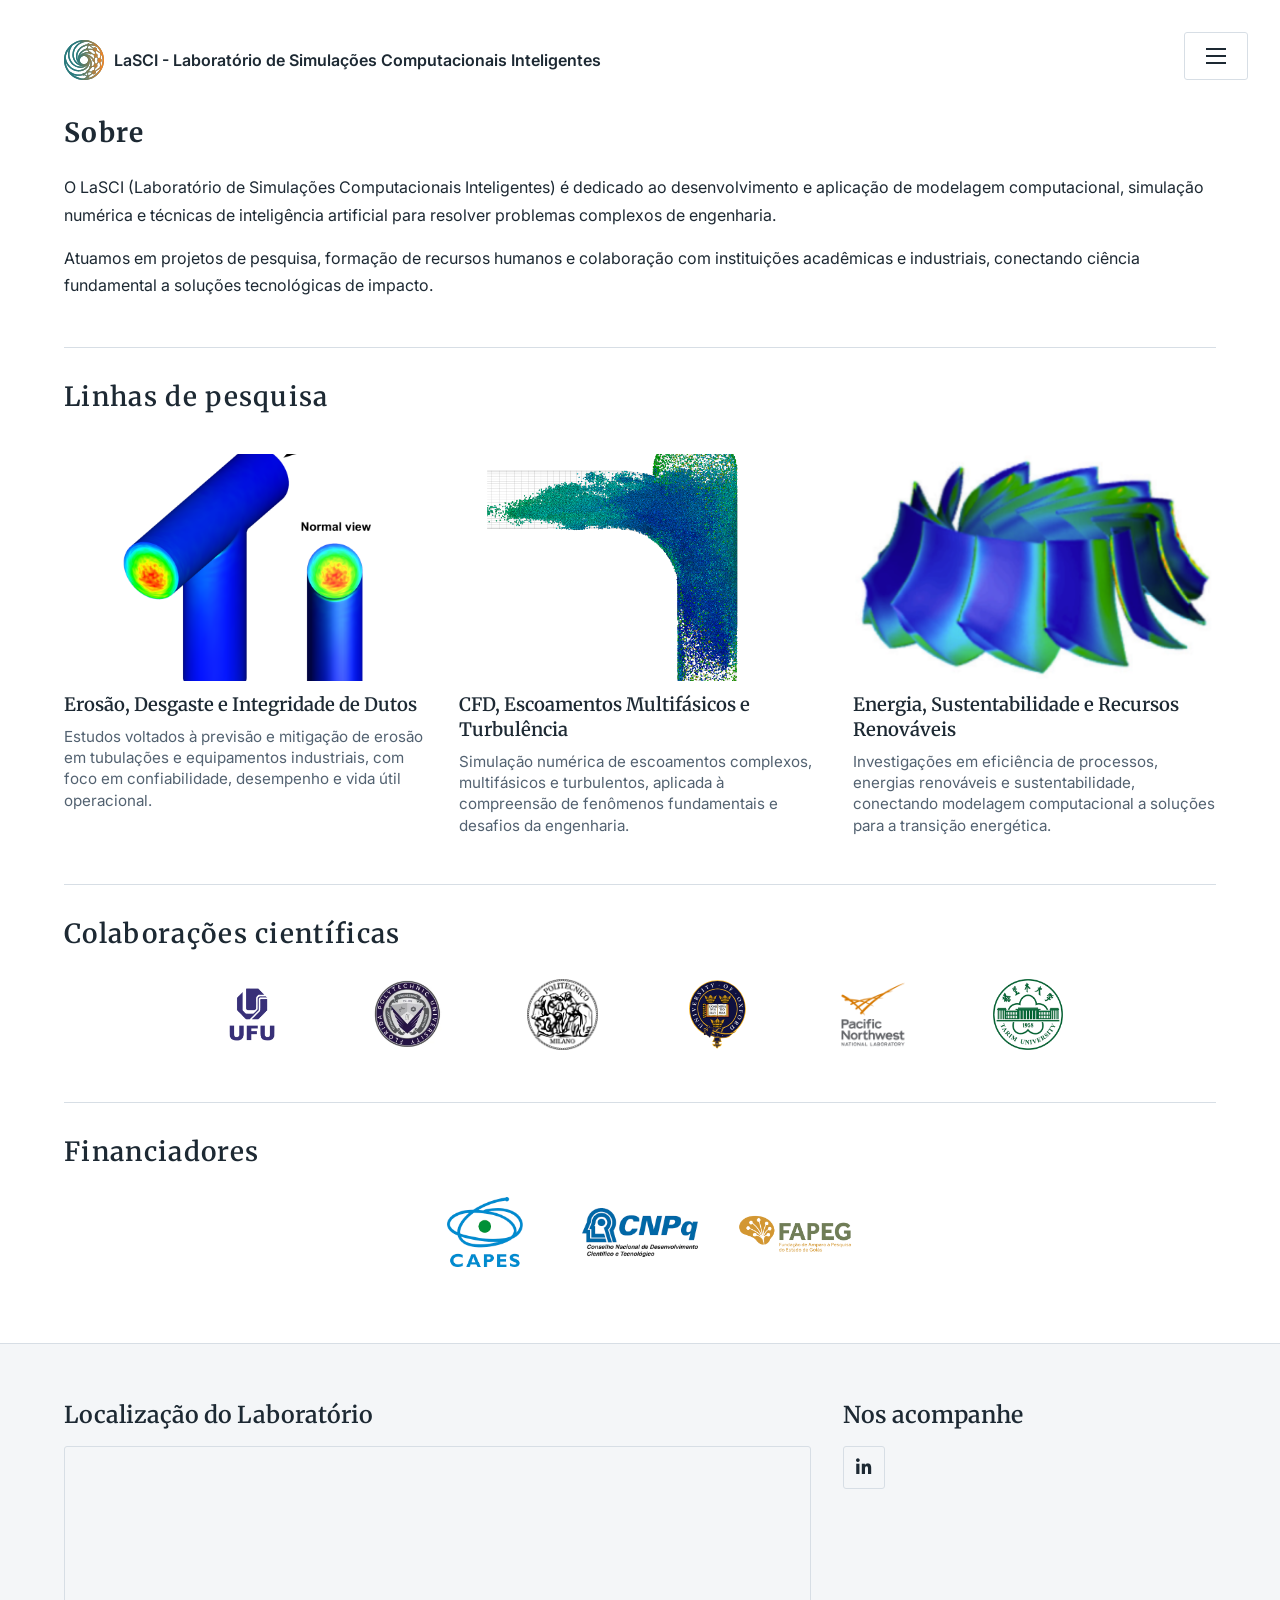
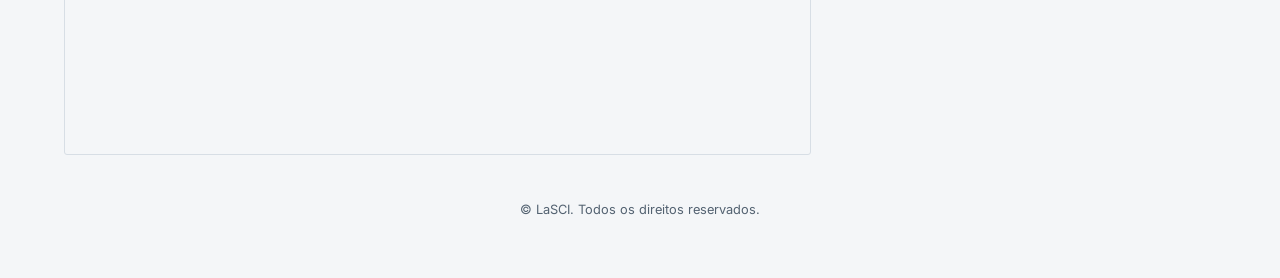
==== commit b28205f5: "Publish LaSCI website" ====
--- a/index.html
+++ b/index.html
@@ -1,246 +1,338 @@
-<!DOCTYPE HTML>
-<!--
-	Phantom by HTML5 UP
-	html5up.net | @ajlkn
-	Free for personal and commercial use under the CCA 3.0 license (html5up.net/license)
--->
-<html>
-	<head>
-		<title>Phantom by HTML5 UP</title>
-		<meta charset="utf-8" />
-		<meta name="viewport" content="width=device-width, initial-scale=1, user-scalable=no" />
-		<link rel="stylesheet" href="assets/css/main.css" />
-		<noscript><link rel="stylesheet" href="assets/css/noscript.css" /></noscript>
-	</head>
-	<body class="is-preload">
-		<!-- Wrapper -->
-			<div id="wrapper">
-
-				<!-- Header -->
-					<header id="header">
-						<div class="inner">
-
-							<!-- Logo -->
-								<a href="index.html" class="logo">
-									<span class="symbol"><img src="images/logo.svg" alt="" /></span><span class="title">Phantom</span>
-								</a>
-
-							<!-- Nav -->
-								<nav>
-									<ul>
-										<li><a href="#menu">Menu</a></li>
-									</ul>
-								</nav>
-
-						</div>
-					</header>
-
-				<!-- Menu -->
-					<nav id="menu">
-						<h2>Menu</h2>
-						<ul>
-							<li><a href="index.html">Home</a></li>
-							<li><a href="generic.html">Ipsum veroeros</a></li>
-							<li><a href="generic.html">Tempus etiam</a></li>
-							<li><a href="generic.html">Consequat dolor</a></li>
-							<li><a href="elements.html">Elements</a></li>
-						</ul>
-					</nav>
-
-				<!-- Main -->
-					<div id="main">
-						<div class="inner">
-							<header>
-								<h1>This is Phantom, a free, fully responsive site<br />
-								template designed by <a href="http://html5up.net">HTML5 UP</a>.</h1>
-								<p>Etiam quis viverra lorem, in semper lorem. Sed nisl arcu euismod sit amet nisi euismod sed cursus arcu elementum ipsum arcu vivamus quis venenatis orci lorem ipsum et magna feugiat veroeros aliquam. Lorem ipsum dolor sit amet nullam dolore.</p>
-							</header>
-							<section class="tiles">
-								<article class="style1">
-									<span class="image">
-										<img src="images/pic01.jpg" alt="" />
-									</span>
-									<a href="generic.html">
-										<h2>Magna</h2>
-										<div class="content">
-											<p>Sed nisl arcu euismod sit amet nisi lorem etiam dolor veroeros et feugiat.</p>
-										</div>
-									</a>
-								</article>
-								<article class="style2">
-									<span class="image">
-										<img src="images/pic02.jpg" alt="" />
-									</span>
-									<a href="generic.html">
-										<h2>Lorem</h2>
-										<div class="content">
-											<p>Sed nisl arcu euismod sit amet nisi lorem etiam dolor veroeros et feugiat.</p>
-										</div>
-									</a>
-								</article>
-								<article class="style3">
-									<span class="image">
-										<img src="images/pic03.jpg" alt="" />
-									</span>
-									<a href="generic.html">
-										<h2>Feugiat</h2>
-										<div class="content">
-											<p>Sed nisl arcu euismod sit amet nisi lorem etiam dolor veroeros et feugiat.</p>
-										</div>
-									</a>
-								</article>
-								<article class="style4">
-									<span class="image">
-										<img src="images/pic04.jpg" alt="" />
-									</span>
-									<a href="generic.html">
-										<h2>Tempus</h2>
-										<div class="content">
-											<p>Sed nisl arcu euismod sit amet nisi lorem etiam dolor veroeros et feugiat.</p>
-										</div>
-									</a>
-								</article>
-								<article class="style5">
-									<span class="image">
-										<img src="images/pic05.jpg" alt="" />
-									</span>
-									<a href="generic.html">
-										<h2>Aliquam</h2>
-										<div class="content">
-											<p>Sed nisl arcu euismod sit amet nisi lorem etiam dolor veroeros et feugiat.</p>
-										</div>
-									</a>
-								</article>
-								<article class="style6">
-									<span class="image">
-										<img src="images/pic06.jpg" alt="" />
-									</span>
-									<a href="generic.html">
-										<h2>Veroeros</h2>
-										<div class="content">
-											<p>Sed nisl arcu euismod sit amet nisi lorem etiam dolor veroeros et feugiat.</p>
-										</div>
-									</a>
-								</article>
-								<article class="style2">
-									<span class="image">
-										<img src="images/pic07.jpg" alt="" />
-									</span>
-									<a href="generic.html">
-										<h2>Ipsum</h2>
-										<div class="content">
-											<p>Sed nisl arcu euismod sit amet nisi lorem etiam dolor veroeros et feugiat.</p>
-										</div>
-									</a>
-								</article>
-								<article class="style3">
-									<span class="image">
-										<img src="images/pic08.jpg" alt="" />
-									</span>
-									<a href="generic.html">
-										<h2>Dolor</h2>
-										<div class="content">
-											<p>Sed nisl arcu euismod sit amet nisi lorem etiam dolor veroeros et feugiat.</p>
-										</div>
-									</a>
-								</article>
-								<article class="style1">
-									<span class="image">
-										<img src="images/pic09.jpg" alt="" />
-									</span>
-									<a href="generic.html">
-										<h2>Nullam</h2>
-										<div class="content">
-											<p>Sed nisl arcu euismod sit amet nisi lorem etiam dolor veroeros et feugiat.</p>
-										</div>
-									</a>
-								</article>
-								<article class="style5">
-									<span class="image">
-										<img src="images/pic10.jpg" alt="" />
-									</span>
-									<a href="generic.html">
-										<h2>Ultricies</h2>
-										<div class="content">
-											<p>Sed nisl arcu euismod sit amet nisi lorem etiam dolor veroeros et feugiat.</p>
-										</div>
-									</a>
-								</article>
-								<article class="style6">
-									<span class="image">
-										<img src="images/pic11.jpg" alt="" />
-									</span>
-									<a href="generic.html">
-										<h2>Dictum</h2>
-										<div class="content">
-											<p>Sed nisl arcu euismod sit amet nisi lorem etiam dolor veroeros et feugiat.</p>
-										</div>
-									</a>
-								</article>
-								<article class="style4">
-									<span class="image">
-										<img src="images/pic12.jpg" alt="" />
-									</span>
-									<a href="generic.html">
-										<h2>Pretium</h2>
-										<div class="content">
-											<p>Sed nisl arcu euismod sit amet nisi lorem etiam dolor veroeros et feugiat.</p>
-										</div>
-									</a>
-								</article>
-							</section>
-						</div>
-					</div>
-
-				<!-- Footer -->
-					<footer id="footer">
-						<div class="inner">
-							<section>
-								<h2>Get in touch</h2>
-								<form method="post" action="#">
-									<div class="fields">
-										<div class="field half">
-											<input type="text" name="name" id="name" placeholder="Name" />
-										</div>
-										<div class="field half">
-											<input type="email" name="email" id="email" placeholder="Email" />
-										</div>
-										<div class="field">
-											<textarea name="message" id="message" placeholder="Message"></textarea>
-										</div>
-									</div>
-									<ul class="actions">
-										<li><input type="submit" value="Send" class="primary" /></li>
-									</ul>
-								</form>
-							</section>
-							<section>
-								<h2>Follow</h2>
-								<ul class="icons">
-									<li><a href="#" class="icon brands style2 fa-twitter"><span class="label">Twitter</span></a></li>
-									<li><a href="#" class="icon brands style2 fa-facebook-f"><span class="label">Facebook</span></a></li>
-									<li><a href="#" class="icon brands style2 fa-instagram"><span class="label">Instagram</span></a></li>
-									<li><a href="#" class="icon brands style2 fa-dribbble"><span class="label">Dribbble</span></a></li>
-									<li><a href="#" class="icon brands style2 fa-github"><span class="label">GitHub</span></a></li>
-									<li><a href="#" class="icon brands style2 fa-500px"><span class="label">500px</span></a></li>
-									<li><a href="#" class="icon solid style2 fa-phone"><span class="label">Phone</span></a></li>
-									<li><a href="#" class="icon solid style2 fa-envelope"><span class="label">Email</span></a></li>
-								</ul>
-							</section>
-							<ul class="copyright">
-								<li>&copy; Untitled. All rights reserved</li><li>Design: <a href="http://html5up.net">HTML5 UP</a></li>
-							</ul>
-						</div>
-					</footer>
-
-			</div>
-
-		<!-- Scripts -->
-			<script src="assets/js/jquery.min.js"></script>
-			<script src="assets/js/browser.min.js"></script>
-			<script src="assets/js/breakpoints.min.js"></script>
-			<script src="assets/js/util.js"></script>
-			<script src="assets/js/main.js"></script>
-
-	</body>
-</html>+<!doctype html>
+<html lang="pt-BR">
+  <head>
+    <title>LaSCI - Laboratório de Simulações Computacionais Inteligentes</title>
+    <meta charset="utf-8" />
+    <meta
+      name="viewport"
+      content="width=device-width, initial-scale=1, user-scalable=no"
+    />
+    <link rel="icon" type="image/svg+xml" href="images/website_logo.svg" />
+    <link rel="stylesheet" href="assets/css/main.css" />
+    <noscript
+      ><link rel="stylesheet" href="assets/css/noscript.css"
+    /></noscript>
+  </head>
+  <body class="is-preload home-page">
+    <!-- Wrapper -->
+    <div id="wrapper">
+      <!-- Header -->
+      <header id="header">
+        <div class="inner home-content">
+          <!-- Logo -->
+          <a href="index.html" class="logo">
+            <span class="symbol"
+              ><img src="images/website_logo.svg" alt="" /></span
+            ><span class="title"
+              >LaSCI - Laboratório de Simulações Computacionais
+              Inteligentes</span
+            >
+          </a>
+
+          <!-- Nav -->
+          <nav>
+            <ul>
+              <li><a href="#menu">Menu</a></li>
+            </ul>
+          </nav>
+        </div>
+      </header>
+
+      <!-- Menu -->
+      <nav id="menu">
+        <h2>Menu</h2>
+        <ul>
+          <li><a href="index.html">Home</a></li>
+          <li>
+            <details>
+              <summary>Pesquisa</summary>
+              <ul>
+                <li>
+                  <a href="erosao-desgaste-dutos.html"
+                    >Erosão e Integridade de Dutos</a
+                  >
+                </li>
+                <li>
+                  <a href="cfd-multifasico-turbulencia.html"
+                    >CFD e Escoamentos Multifásicos</a
+                  >
+                </li>
+                <li>
+                  <a href="energia-sustentabilidade-renovaveis.html"
+                    >Energia e Sustentabilidade</a
+                  >
+                </li>
+              </ul>
+            </details>
+          </li>
+          <li><a href="infraestrutura.html">Infraestrutura</a></li>
+          <li><a href="uso-do-laboratorio.html">Uso do Laboratório</a></li>
+          <li><a href="publicacoes.html">Publicações</a></li>
+          <li><a href="contato.html">Contato</a></li>
+          <li>
+            <details>
+              <summary>Time</summary>
+              <ul>
+                <li><a href="pesquisadores.html">Pesquisadores</a></li>
+                <li><a href="estudantes.html">Estudantes</a></li>
+              </ul>
+            </details>
+          </li>
+        </ul>
+      </nav>
+
+      <!-- Main -->
+      <div id="main">
+        <div class="inner">
+          <section>
+            <h1 class="section-title">Sobre</h1>
+            <p>
+              O LaSCI (Laboratório de Simulações Computacionais Inteligentes) é
+              dedicado ao desenvolvimento e aplicação de modelagem
+              computacional, simulação numérica e técnicas de inteligência
+              artificial para resolver problemas complexos de engenharia.
+            </p>
+            <p>
+              Atuamos em projetos de pesquisa, formação de recursos humanos e
+              colaboração com instituições acadêmicas e industriais, conectando
+              ciência fundamental a soluções tecnológicas de impacto.
+            </p>
+          </section>
+
+          <section class="home-research">
+            <h2 class="section-title">Linhas de pesquisa</h2>
+            <div class="tiles">
+              <article class="style2">
+                <span class="image">
+                  <img src="images/erosao/erosao.png" alt="" />
+                </span>
+                <a href="erosao-desgaste-dutos.html">
+                  <h2>Erosão, Desgaste e Integridade de Dutos</h2>
+                  <div class="content">
+                    <p>
+                      Estudos voltados à previsão e mitigação de erosão em
+                      tubulações e equipamentos industriais, com foco em
+                      confiabilidade, desempenho e vida útil operacional.
+                    </p>
+                  </div>
+                </a>
+              </article>
+              <article class="style3">
+                <span class="image">
+                  <img src="images/cfd/multifasico.png" alt="" />
+                </span>
+                <a href="cfd-multifasico-turbulencia.html">
+                  <h2>CFD, Escoamentos Multifásicos e Turbulência</h2>
+                  <div class="content">
+                    <p>
+                      Simulação numérica de escoamentos complexos, multifásicos
+                      e turbulentos, aplicada à compreensão de fenômenos
+                      fundamentais e desafios da engenharia.
+                    </p>
+                  </div>
+                </a>
+              </article>
+              <article class="style5">
+                <span class="image">
+                  <img src="images/energia/sustentabilidade.png" alt="" />
+                </span>
+                <a href="energia-sustentabilidade-renovaveis.html">
+                  <h2>Energia, Sustentabilidade e Recursos Renováveis</h2>
+                  <div class="content">
+                    <p>
+                      Investigações em eficiência de processos, energias
+                      renováveis e sustentabilidade, conectando modelagem
+                      computacional a soluções para a transição energética.
+                    </p>
+                  </div>
+                </a>
+              </article>
+            </div>
+          </section>
+
+          <section>
+            <h2 class="section-title">Colaborações científicas</h2>
+            <div
+              class="collab-logos collab-logos--wide-gap"
+              aria-label="Logos de colaborações científicas"
+            >
+              <a
+                href="https://ufu.br/"
+                target="_blank"
+                rel="noopener noreferrer"
+                class="collab-logo-link"
+                aria-label="Universidade Federal de Uberlândia"
+              >
+                <img
+                  src="images/colaboracoes_cientificas/ufu_logo.png"
+                  alt="Logo da Universidade Federal de Uberlândia"
+                />
+              </a>
+              <a
+                href="https://floridapoly.edu/"
+                target="_blank"
+                rel="noopener noreferrer"
+                class="collab-logo-link"
+                aria-label="Florida Polytechnic University"
+              >
+                <img
+                  src="images/colaboracoes_cientificas/florida_logo.png"
+                  alt="Logo da Florida Polytechnic University"
+                />
+              </a>
+              <a
+                href="https://www.polimi.it/"
+                target="_blank"
+                rel="noopener noreferrer"
+                class="collab-logo-link"
+                aria-label="Politecnico di Milano"
+              >
+                <img
+                  src="images/colaboracoes_cientificas/milano_logo.png"
+                  alt="Logo do Politecnico di Milano"
+                />
+              </a>
+              <a
+                href="https://www.ox.ac.uk/"
+                target="_blank"
+                rel="noopener noreferrer"
+                class="collab-logo-link"
+                aria-label="University of Oxford"
+              >
+                <img
+                  src="images/colaboracoes_cientificas/oxford_logo.svg"
+                  alt="Logo da University of Oxford"
+                />
+              </a>
+              <a
+                href="https://www.pnnl.gov/"
+                target="_blank"
+                rel="noopener noreferrer"
+                class="collab-logo-link"
+                aria-label="Pacific Northwest National Laboratory"
+              >
+                <img
+                  src="images/colaboracoes_cientificas/pnnl_logo.png"
+                  alt="Logo da Pacific Northwest National Laboratory"
+                />
+              </a>
+              <a
+                href="https://www.taru.edu.cn/"
+                target="_blank"
+                rel="noopener noreferrer"
+                class="collab-logo-link"
+                aria-label="Tarim University"
+              >
+                <img
+                  src="images/colaboracoes_cientificas/tarim_logo.png"
+                  alt="Logo da Tarim University"
+                />
+              </a>
+            </div>
+          </section>
+
+          <section>
+            <h2 class="section-title">Financiadores</h2>
+            <div
+              class="collab-logos collab-logos--wide-gap"
+              aria-label="Logos dos financiadores"
+            >
+              <a
+                href="https://www.gov.br/capes/pt-br"
+                target="_blank"
+                rel="noopener noreferrer"
+                class="collab-logo-link"
+                aria-label="CAPES"
+              >
+                <img
+                  src="images/financiadores/capes_logo.png"
+                  alt="Logo da CAPES"
+                />
+              </a>
+              <a
+                href="https://www.gov.br/cnpq/pt-br"
+                target="_blank"
+                rel="noopener noreferrer"
+                class="collab-logo-link"
+                aria-label="CNPq"
+              >
+                <img
+                  src="images/financiadores/cnpq_logo.png"
+                  alt="Logo do CNPq"
+                />
+              </a>
+              <a
+                href="https://goias.gov.br/fapeg/"
+                target="_blank"
+                rel="noopener noreferrer"
+                class="collab-logo-link"
+                aria-label="FAPEG"
+              >
+                <img
+                  src="images/financiadores/fapeg_logo.png"
+                  alt="Logo da FAPEG"
+                />
+              </a>
+            </div>
+          </section>
+        </div>
+      </div>
+
+      <!-- Footer -->
+      <footer id="footer">
+        <div class="inner">
+          <section>
+            <h2>Localização do Laboratório</h2>
+            <div class="box">
+              <iframe
+                class="lab-map"
+                src="https://www.google.com/maps/embed?pb=!1m18!1m12!1m3!1d473.8988239634589!2d-47.928110464984705!3d-18.155132070500663!2m3!1f0!2f0!3f0!3m2!1i1024!2i768!4f13.1!3m3!1m2!1s0x94a667b1d4a31683%3A0xc2a22a081839cba1!2sFaculdade%20de%20Engenharia%20(FENG)%20-%20UFCAT!5e0!3m2!1spt-BR!2sbr!4v1772148381850!5m2!1spt-BR!2sbr"
+                width="100%"
+                height="250"
+                allowfullscreen=""
+                loading="lazy"
+                referrerpolicy="no-referrer-when-downgrade"
+              ></iframe>
+            </div>
+          </section>
+          <section>
+            <h2>Nos acompanhe</h2>
+            <div
+              class="visitor-map"
+              role="region"
+              aria-label="Mapa de visitantes"
+            >
+              <script
+                type="text/javascript"
+                id="mapmyvisitors"
+                src="https://mapmyvisitors.com/map.js?cl=080808&amp;w=a&amp;t=n&amp;d=CV08gXzsvePP1CezUvp7eqVTK9ZmXxNUDCA7Sh5OVI&amp;co=ffffff&amp;cmo=3acc3a&amp;cmn=ff5353&amp;ct=808080"
+              ></script>
+            </div>
+            <ul class="icons">
+              <li>
+                <a
+                  href="https://www.linkedin.com/company/laborat%C3%B3rio-de-simula%C3%A7%C3%B5es-computacionais-inteligentes/"
+                  target="_blank"
+                  rel="noopener noreferrer"
+                  class="icon brands style2 fa-linkedin-in"
+                  aria-label="LinkedIn do LaSCI"
+                  ><span class="label">LinkedIn</span></a
+                >
+              </li>
+            </ul>
+          </section>
+          <ul class="copyright">
+            <li>&copy; LaSCI. Todos os direitos reservados.</li>
+          </ul>
+        </div>
+      </footer>
+    </div>
+
+    <!-- Scripts -->
+    <script src="assets/js/jquery.min.js"></script>
+    <script src="assets/js/browser.min.js"></script>
+    <script src="assets/js/breakpoints.min.js"></script>
+    <script src="assets/js/util.js"></script>
+    <script src="assets/js/main.js"></script>
+  </body>
+</html>
--- a/assets/css/main.css
+++ b/assets/css/main.css
@@ -1,11 +1,48 @@
 @import url(fontawesome-all.min.css);
-@import url("https://fonts.googleapis.com/css?family=Source+Sans+Pro:300,700,900");
-
-/*
-	Phantom by HTML5 UP
-	html5up.net | @ajlkn
-	Free for personal and commercial use under the CCA 3.0 license (html5up.net/license)
+@import url("https://fonts.googleapis.com/css2?family=Inter:wght@400;500;600;700&family=Merriweather:wght@600;700&display=swap");
+
+/*
+	Phantom by HTML5 UP
+	html5up.net | @ajlkn
+	Free for personal and commercial use under the CCA 3.0 license (html5up.net/license)
 */
+
+/*
+	========================================================================
+	Guia rápido deste arquivo (refactor didático)
+	1) Tokens globais (:root): centralizam cores, fonte e raios de borda.
+	2) Blocos por responsabilidade: Reset, Type, Components, Layout.
+	3) Regras existentes foram preservadas; apenas reduzimos repetição.
+	4) Para trocar identidade visual, edite primeiro os tokens abaixo.
+	========================================================================
+*/
+
+:root {
+	/* Tipografia base */
+	--font-primary: "Inter", "Segoe UI", Roboto, Helvetica, Arial, sans-serif;
+	--font-heading: "Merriweather", Georgia, "Times New Roman", serif;
+
+	/* Paleta principal */
+	--color-bg: #ffffff;
+	--color-bg-soft: #f4f6f8;
+	--color-text: #1d2933;
+	--color-text-muted: #536271;
+	--color-border: #d7dee5;
+	--color-accent: #225a78;
+	--color-accent-strong: #173f57;
+	--color-accent-soft: rgba(34, 90, 120, 0.1);
+
+	/* Tokens de apoio */
+	--radius-sm: 3px;
+	--space-xs: 0.5rem;
+	--space-sm: 0.75rem;
+	--space-md: 1rem;
+	--space-lg: 1.5rem;
+	--space-xl: 2rem;
+	--content-width: 76rem;
+	--page-gutter: 2rem;
+	--overlay-light: rgba(255, 255, 255, 0.94);
+}
 
 html, body, div, span, applet, object,
 iframe, h1, h2, h3, h4, h5, h6, p, blockquote,
@@ -99,7 +136,8 @@
 	}
 
 	body {
-		background: #ffffff;
+		/* Fundo global da página */
+		background: var(--color-bg);
 	}
 
 		body.is-preload *, body.is-preload *:before, body.is-preload *:after {
@@ -116,8 +154,9 @@
 /* Type */
 
 	body, input, select, textarea {
-		color: #585858;
-		font-family: "Source Sans Pro", Helvetica, sans-serif;
+		/* Cor e tipografia padrão de leitura */
+		color: var(--color-text);
+		font-family: var(--font-primary);
 		font-size: 16pt;
 		font-weight: 300;
 		line-height: 1.75;
@@ -145,13 +184,13 @@
 		-ms-transition: border-bottom-color 0.2s ease, color 0.2s ease;
 		transition: border-bottom-color 0.2s ease, color 0.2s ease;
 		text-decoration: none;
-		color: #585858;
-		border-bottom: dotted 1px rgba(88, 88, 88, 0.5);
+		color: var(--color-text-muted);
+		border-bottom: dotted 1px color-mix(in srgb, var(--color-text-muted) 50%, transparent);
 	}
 
 		a:hover {
 			border-bottom-color: transparent;
-			color: #f2849e !important;
+			color: var(--color-accent) !important;
 		}
 
 	strong, b {
@@ -167,6 +206,8 @@
 	}
 
 	h1 {
+		/* Mantém a mesma fonte da marca para títulos principais */
+		font-family: var(--font-primary);
 		font-size: 2.75em;
 		font-weight: 700;
 		line-height: 1.3;
@@ -196,6 +237,7 @@
 		}
 
 	h2, h3, h4, h5, h6 {
+		font-family: var(--font-primary);
 		font-weight: 900;
 		line-height: 1.5;
 		margin: 0 0 2em 0;
@@ -260,7 +302,7 @@
 	}
 
 	blockquote {
-		border-left: solid 4px #c9c9c9;
+		border-left: solid 4px var(--color-border);
 		font-style: italic;
 		margin: 0 0 2em 0;
 		padding: 0.5em 0 0.5em 2em;
@@ -268,8 +310,8 @@
 
 	code {
 		background: rgba(144, 144, 144, 0.075);
-		border-radius: 4px;
-		border: solid 1px #c9c9c9;
+		border-radius: var(--radius-sm);
+		border: solid 1px var(--color-border);
 		font-family: "Courier New", monospace;
 		font-size: 0.9em;
 		margin: 0 0.25em;
@@ -292,7 +334,7 @@
 
 	hr {
 		border: 0;
-		border-bottom: solid 1px #c9c9c9;
+		border-bottom: solid 1px var(--color-border);
 		margin: 2em 0;
 	}
 
@@ -1779,6 +1821,341 @@
 						}
 
 		}
+
+/* Seções da Home (logos e links institucionais) */
+
+	#main > .inner > section {
+		margin: 0 0 3.5em 0;
+	}
+
+	#main > .inner > section + section {
+		border-top: solid 1px rgba(88, 88, 88, 0.2);
+		padding-top: 2em;
+	}
+
+	#main > .inner > section:last-of-type {
+		margin-bottom: 0;
+	}
+
+	#main > .inner > section > :last-child {
+		margin-bottom: 0;
+	}
+
+	.section-title {
+		text-transform: none;
+		letter-spacing: 0.05em;
+		margin-top: 1em;
+	}
+
+	.publications-grid {
+		display: grid;
+		grid-template-columns: repeat(2, minmax(0, 1fr));
+		gap: 1.25em;
+		margin: 2em 0;
+	}
+
+	.infrastructure-gallery {
+		display: grid;
+		grid-template-columns: repeat(3, minmax(0, 1fr));
+		gap: 1.25em;
+		margin: 2em 0;
+	}
+
+	.infrastructure-gallery figure {
+		min-width: 0;
+		margin: 0;
+		border: 1px solid var(--color-border);
+		border-radius: var(--radius-sm);
+		background: var(--color-bg-soft);
+		overflow: hidden;
+	}
+
+	.infrastructure-gallery img {
+		display: block;
+		width: 100%;
+		aspect-ratio: 4 / 3;
+		object-fit: contain;
+		background: var(--color-bg-soft);
+	}
+
+	.infrastructure-gallery figcaption {
+		padding: 0.65em 0.85em;
+		font-size: 0.85em;
+		font-weight: 700;
+		line-height: 1.35;
+	}
+
+	.research-figures {
+		display: grid;
+		grid-template-columns: repeat(2, minmax(0, 1fr));
+		gap: 1.25em;
+		margin: 2em 0;
+	}
+
+	.research-figures figure {
+		min-width: 0;
+		margin: 0;
+		border: 1px solid var(--color-border);
+		border-radius: var(--radius-sm);
+		background: var(--color-bg-soft);
+		overflow: hidden;
+	}
+
+	.research-figures img {
+		display: block;
+		width: 100%;
+		aspect-ratio: 4 / 3;
+		object-fit: contain;
+		background: var(--color-bg-soft);
+	}
+
+	.research-figures figcaption {
+		padding: 0.65em 0.85em;
+		font-size: 0.85em;
+		font-weight: 700;
+		line-height: 1.35;
+	}
+
+	.publication-year {
+		padding: 1.25em;
+		border: 1px solid var(--color-border);
+		border-top: 3px solid var(--color-accent-strong);
+		border-radius: var(--radius-sm);
+		background: var(--color-bg-soft);
+	}
+
+	.publication-year h2 {
+		margin: 0 0 0.75em;
+		font-size: 1.25em;
+		font-weight: 700;
+	}
+
+	.publication-year ul {
+		margin: 0;
+		list-style: none;
+	}
+
+	.publication-year li {
+		padding: 0.85em 0;
+		border-top: 1px solid var(--color-border);
+		font-size: 0.9em;
+		line-height: 1.45;
+	}
+
+	.publication-year li:first-child {
+		padding-top: 0;
+		border-top: 0;
+	}
+
+	.publication-year li a {
+		color: var(--color-text);
+		font-weight: 700;
+		overflow-wrap: anywhere;
+	}
+
+	.publication-year li span {
+		display: block;
+		margin-top: 0.25em;
+		color: var(--color-text-muted);
+		font-size: 0.85em;
+	}
+
+	@media screen and (max-width: 736px) {
+
+		.publications-grid {
+			grid-template-columns: 1fr;
+		}
+
+		.infrastructure-gallery {
+			grid-template-columns: 1fr;
+		}
+
+		.research-figures {
+			grid-template-columns: 1fr;
+		}
+
+	}
+
+	.home-research .tiles {
+		display: grid;
+		grid-template-columns: repeat(3, minmax(0, 1fr));
+		gap: 1.25em;
+		margin: 0;
+	}
+
+	@media screen and (min-width: 981px) {
+
+		.home-research .tiles {
+			width: 100%;
+		}
+
+	}
+
+	.home-research .tiles article {
+		width: auto;
+		margin: 0;
+	}
+
+	.home-research .tiles article > a h2 {
+		font-size: 0.92em;
+		line-height: 1.25;
+		overflow-wrap: anywhere;
+		hyphens: auto;
+	}
+
+	.home-research .tiles article > a .content p {
+		font-size: 0.85em;
+		line-height: 1.4;
+		overflow-wrap: anywhere;
+		hyphens: auto;
+	}
+
+	@media screen and (max-width: 1280px) {
+
+		.home-research .tiles {
+			grid-template-columns: repeat(3, minmax(0, 1fr));
+		}
+
+	}
+
+	@media screen and (max-width: 980px) {
+
+		.home-research .tiles {
+			grid-template-columns: repeat(2, minmax(0, 1fr));
+		}
+
+	}
+
+	@media screen and (max-width: 640px) {
+
+		.home-research .tiles {
+			grid-template-columns: 1fr;
+		}
+
+	}
+
+	@media screen and (min-width: 1281px) {
+
+		.home-research .tiles article:nth-child(3n + 1):nth-last-child(2) {
+			margin-left: 0;
+		}
+
+	}
+
+	@media screen and (min-width: 981px) and (max-width: 1280px) {
+
+		.home-research .tiles article:nth-child(3n + 1):nth-last-child(2) {
+			margin-left: 0;
+		}
+
+	}
+
+	body.home-page:not(.is-touch) .home-research .tiles article:hover > .image {
+		-moz-transform: scale(1.05);
+		-webkit-transform: scale(1.05);
+		-ms-transform: scale(1.05);
+		transform: scale(1.05);
+	}
+
+	.lab-map {
+		border: 0;
+		border-radius: 6px;
+	}
+
+	.partner-grid {
+		display: grid;
+		grid-template-columns: repeat(3, minmax(0, 1fr));
+		gap: 1.5em;
+		margin: 0 0 2.5em 0;
+	}
+
+	.partner-item {
+		display: block;
+		border-bottom: 0;
+	}
+
+
+	.collab-logos {
+		display: flex;
+		flex-wrap: wrap;
+		align-items: center;
+		justify-content: center;
+		gap: 1.25em;
+		margin: 0.5em 0 0 0;
+		overflow-x: hidden;
+		padding: 0.25em 0;
+	}
+
+	.collab-logos.collab-logos--wide-gap {
+		gap: 2.5em;
+	}
+
+	.collab-logo-link {
+		display: flex;
+		align-items: center;
+		justify-content: center;
+		border-bottom: 0;
+		flex: 0 1 clamp(70px, 9vw, 130px);
+		transition: transform 0.2s ease;
+	}
+
+	.collab-logo-link img {
+		width: 100%;
+		height: auto;
+		max-height: clamp(36px, 5.5vw, 96px);
+		max-width: 100%;
+		object-fit: contain;
+		display: block;
+	}
+
+	body:not(.is-touch) .collab-logo-link:hover {
+		transform: scale(1.07);
+	}
+
+	@media screen and (max-width: 736px) {
+
+		.collab-logos {
+			gap: 0.9em;
+		}
+
+		.collab-logos.collab-logos--wide-gap {
+			gap: 1.8em;
+		}
+
+		.collab-logo-link {
+			flex-basis: clamp(60px, 20vw, 110px);
+		}
+
+		.collab-logo-link img {
+			max-height: clamp(28px, 8vw, 60px);
+		}
+
+	}
+	.partner-item .image {
+		margin: 0 0 0.9em 0;
+	}
+
+	.partner-item h3 {
+		margin: 0;
+		text-transform: none;
+		letter-spacing: 0.05em;
+	}
+
+	@media screen and (max-width: 980px) {
+
+		.partner-grid {
+			grid-template-columns: repeat(2, minmax(0, 1fr));
+		}
+
+	}
+
+	@media screen and (max-width: 640px) {
+
+		.partner-grid {
+			grid-template-columns: 1fr;
+		}
+
+	}
 
 /* Section/Article */
 
@@ -1841,8 +2218,8 @@
 			-ms-transition: background-color 0.2s ease-in-out, color 0.2s ease-in-out, border-color 0.2s ease-in-out;
 			transition: background-color 0.2s ease-in-out, color 0.2s ease-in-out, border-color 0.2s ease-in-out;
 			background-color: transparent;
-			border: solid 1px #c9c9c9;
-			border-radius: 4px;
+			border: solid 1px var(--color-border);
+			border-radius: var(--radius-sm);
 			width: 2.65em;
 			height: 2.65em;
 			display: inline-block;
@@ -1856,12 +2233,12 @@
 			}
 
 			.icon.style2:hover {
-				color: #f2849e;
-				border-color: #f2849e;
+				color: var(--color-accent);
+				border-color: var(--color-accent);
 			}
 
 			.icon.style2:active {
-				background-color: rgba(242, 132, 158, 0.1);
+				background-color: var(--color-accent-soft);
 			}
 
 /* List */
@@ -1892,7 +2269,7 @@
 		}
 
 			ul.alt li {
-				border-top: solid 1px #c9c9c9;
+				border-top: solid 1px var(--color-border);
 				padding: 0.5em 0;
 			}
 
@@ -2170,8 +2547,8 @@
 		input[type="tel"]:focus,
 		select:focus,
 		textarea:focus {
-			border-bottom-color: #f2849e;
-			box-shadow: inset 0 -1px 0 0 #f2849e;
+			border-bottom-color: var(--color-accent);
+			box-shadow: inset 0 -1px 0 0 var(--color-accent);
 		}
 
 	select {
@@ -2225,7 +2602,7 @@
 		input[type="checkbox"] + label,
 		input[type="radio"] + label {
 			text-decoration: none;
-			color: #585858;
+			color: var(--color-text-muted);
 			cursor: pointer;
 			display: inline-block;
 			font-size: 1em;
@@ -2251,8 +2628,8 @@
 
 			input[type="checkbox"] + label:before,
 			input[type="radio"] + label:before {
-				border-radius: 4px;
-				border: solid 1px #c9c9c9;
+				border-radius: var(--radius-sm);
+				border: solid 1px var(--color-border);
 				content: '';
 				display: inline-block;
 				font-size: 0.8em;
@@ -2267,16 +2644,16 @@
 
 		input[type="checkbox"]:checked + label:before,
 		input[type="radio"]:checked + label:before {
-			background: #585858;
-			border-color: #585858;
-			color: #ffffff;
+			background: var(--color-text-muted);
+			border-color: var(--color-text-muted);
+			color: var(--color-bg);
 			content: '\f00c';
 		}
 
 		input[type="checkbox"]:focus + label:before,
 		input[type="radio"]:focus + label:before {
-			border-color: #f2849e;
-			box-shadow: 0 0 0 1px #f2849e;
+			border-color: var(--color-accent);
+			box-shadow: 0 0 0 1px var(--color-accent);
 		}
 
 	input[type="checkbox"] + label:before {
@@ -2290,8 +2667,8 @@
 /* Box */
 
 	.box {
-		border-radius: 4px;
-		border: solid 1px #c9c9c9;
+		border-radius: var(--radius-sm);
+		border: solid 1px var(--color-border);
 		margin-bottom: 2em;
 		padding: 1.5em;
 	}
@@ -2383,7 +2760,7 @@
 	}
 
 		table tbody tr {
-			border: solid 1px #c9c9c9;
+			border: solid 1px var(--color-border);
 			border-left: 0;
 			border-right: 0;
 		}
@@ -2404,11 +2781,11 @@
 		}
 
 		table thead {
-			border-bottom: solid 2px #c9c9c9;
+			border-bottom: solid 2px var(--color-border);
 		}
 
 		table tfoot {
-			border-top: solid 2px #c9c9c9;
+			border-top: solid 2px var(--color-border);
 		}
 
 		table.alt {
@@ -2416,7 +2793,7 @@
 		}
 
 			table.alt tbody tr td {
-				border: solid 1px #c9c9c9;
+				border: solid 1px var(--color-border);
 				border-left-width: 0;
 				border-top-width: 0;
 			}
@@ -2438,6 +2815,13 @@
 			}
 
 /* Button */
+
+	/*
+		Componente de botão:
+		- versão padrão: fundo transparente + contorno.
+		- versão primary: preenchida para CTA principal.
+		- estados hover/active usam a cor de destaque.
+	*/
 
 	input[type="submit"],
 	input[type="reset"],
@@ -2453,10 +2837,10 @@
 		-ms-transition: background-color 0.2s ease-in-out, color 0.2s ease-in-out, box-shadow 0.2s ease-in-out;
 		transition: background-color 0.2s ease-in-out, color 0.2s ease-in-out, box-shadow 0.2s ease-in-out;
 		background-color: transparent;
-		border-radius: 4px;
+		border-radius: var(--radius-sm);
 		border: 0;
-		box-shadow: inset 0 0 0 2px #585858;
-		color: #585858 !important;
+		box-shadow: inset 0 0 0 2px var(--color-text-muted);
+		color: var(--color-text-muted) !important;
 		cursor: pointer;
 		display: inline-block;
 		font-size: 0.8em;
@@ -2494,8 +2878,8 @@
 		input[type="button"]:hover,
 		button:hover,
 		.button:hover {
-			color: #f2849e !important;
-			box-shadow: inset 0 0 0 2px #f2849e;
+			color: var(--color-accent) !important;
+			box-shadow: inset 0 0 0 2px var(--color-accent);
 		}
 
 		input[type="submit"]:active,
@@ -2503,7 +2887,7 @@
 		input[type="button"]:active,
 		button:active,
 		.button:active {
-			background-color: rgba(242, 132, 158, 0.1);
+			background-color: var(--color-accent-soft);
 		}
 
 		input[type="submit"].small,
@@ -2528,8 +2912,8 @@
 		button.primary,
 		.button.primary {
 			box-shadow: none;
-			background-color: #585858;
-			color: #ffffff !important;
+			background-color: var(--color-text-muted);
+			color: var(--color-bg) !important;
 		}
 
 			input[type="submit"].primary:hover,
@@ -2537,7 +2921,7 @@
 			input[type="button"].primary:hover,
 			button.primary:hover,
 			.button.primary:hover {
-				background-color: #f2849e;
+				background-color: var(--color-accent);
 			}
 
 			input[type="submit"].primary:active,
@@ -2545,7 +2929,7 @@
 			input[type="button"].primary:active,
 			button.primary:active,
 			.button.primary:active {
-				background-color: #ee5f81;
+				background-color: var(--color-accent-strong);
 			}
 
 		input[type="submit"].disabled, input[type="submit"]:disabled,
@@ -2572,7 +2956,7 @@
 		-webkit-flex-wrap: wrap;
 		-ms-flex-wrap: wrap;
 		flex-wrap: wrap;
-		postiion: relative;
+		position: relative;
 		margin: -2.5em 0 0 -2.5em;
 	}
 
@@ -2682,7 +3066,7 @@
 				}
 
 				.tiles article > a:hover {
-					color: #ffffff !important;
+					color: var(--color-bg) !important;
 				}
 
 				.tiles article > a h2 {
@@ -2706,27 +3090,27 @@
 					}
 
 			.tiles article.style1 > .image:before {
-				background-color: #f2849e;
+				background-color: var(--color-accent);
 			}
 
 			.tiles article.style2 > .image:before {
-				background-color: #7ecaf6;
+				background-color: var(--color-accent);
 			}
 
 			.tiles article.style3 > .image:before {
-				background-color: #7bd0c1;
+				background-color: var(--color-accent);
 			}
 
 			.tiles article.style4 > .image:before {
-				background-color: #c75b9b;
+				background-color: var(--color-accent);
 			}
 
 			.tiles article.style5 > .image:before {
-				background-color: #ae85ca;
+				background-color: var(--color-accent);
 			}
 
 			.tiles article.style6 > .image:before {
-				background-color: #8499e7;
+				background-color: var(--color-accent);
 			}
 
 			body:not(.is-touch) .tiles article:hover > .image {
@@ -2828,8 +3212,14 @@
 
 /* Header */
 
+	/*
+		Header fixo:
+		- Logo preserva capitalização original (text-transform: none).
+		- Botão de menu usa um fundo translúcido para contraste em imagens.
+	*/
+
 	#header {
-		padding: 8em 0 0.1em 0 ;
+		padding: 2.5em 0 0.1em 0 ;
 	}
 
 		#header .logo {
@@ -2837,10 +3227,10 @@
 			border-bottom: 0;
 			color: inherit;
 			font-weight: 900;
-			letter-spacing: 0.35em;
+			letter-spacing: 0.05em;
 			margin: 0 0 2.5em 0;
 			text-decoration: none;
-			text-transform: uppercase;
+			text-transform: none;
 			display: inline-block;
 		}
 
@@ -2891,8 +3281,8 @@
 						height: 3em;
 						line-height: 3em;
 						padding: 0 1.5em;
-						background-color: rgba(255, 255, 255, 0.5);
-						border-radius: 4px;
+						background-color: var(--overlay-light);
+						border-radius: var(--radius-sm);
 						border: 0;
 						font-size: 0.8em;
 						font-weight: 900;
@@ -2988,8 +3378,8 @@
 		max-width: 80%;
 		height: 100%;
 		-webkit-overflow-scrolling: touch;
-		background: #585858;
-		color: #ffffff;
+		background: var(--color-text-muted);
+		color: var(--color-bg);
 		cursor: default;
 		visibility: hidden;
 		z-index: 10002;
@@ -3028,6 +3418,34 @@
 						line-height: 1.5;
 						border: 0;
 						color: inherit;
+					}
+
+					#menu > .inner > ul > li details > summary {
+						display: block;
+						padding: 1em 0;
+						line-height: 1.5;
+						cursor: pointer;
+						list-style: none;
+					}
+
+					#menu > .inner > ul > li details > summary::-webkit-details-marker {
+						display: none;
+					}
+
+					#menu > .inner > ul > li details > ul {
+						list-style: none;
+						margin: 0 0 0.5em 0;
+						padding: 0 0 0 1em;
+					}
+
+					#menu > .inner > ul > li details > ul > li {
+						border-top: 0;
+						padding: 0;
+					}
+
+					#menu > .inner > ul > li details > ul > li a {
+						padding: 0.6em 0;
+						font-size: 0.95em;
 					}
 
 					#menu > .inner > ul > li:first-child {
@@ -3166,7 +3584,7 @@
 
 	#footer {
 		padding: 5em 0 6em 0 ;
-		background-color: #f6f6f6;
+		background-color: var(--color-bg-soft);
 	}
 
 		#footer > .inner {
@@ -3326,4 +3744,629 @@
 				padding: 0 1.25em;
 			}
 
-		}+		}
+
+/* Researchers */
+
+	.researchers-section + .researchers-section {
+		margin-top: 3.5em;
+	}
+
+	.researchers-grid {
+		display: grid;
+		grid-template-columns: repeat(auto-fit, minmax(220px, 1fr));
+		gap: 2.25em 1.75em;
+		align-items: start;
+	}
+
+	.researchers-grid--single {
+		grid-template-columns: minmax(220px, 360px);
+		justify-content: center;
+	}
+
+	.researcher-card {
+		display: flex;
+		flex-direction: column;
+		align-items: center;
+		text-align: center;
+	}
+
+	.researcher-card__avatar-wrap {
+		display: inline-block;
+		padding: 0.35em;
+		border-radius: 50%;
+		border: solid 0.3em var(--color-text-muted);
+		line-height: 0;
+	}
+
+	.researcher-card__avatar-wrap--accent {
+		border-color: var(--color-accent);
+	}
+
+	.researcher-card__avatar {
+		display: block;
+		width: 10.5em;
+		height: 10.5em;
+		object-fit: cover;
+		border-radius: 50%;
+	}
+
+	.researcher-card__badge {
+		display: inline-flex;
+		align-items: center;
+		justify-content: center;
+		margin-top: 0.7em;
+		width: 1.9em;
+		height: 1.9em;
+		border-radius: 50%;
+		background: var(--color-bg);
+		border: solid 2px var(--color-accent);
+		color: var(--color-text-muted);
+		font-size: 0.75em;
+	}
+
+	.researcher-card__links {
+		display: inline-flex;
+		gap: 0.55em;
+		margin-top: 0.15em;
+		order: 2;
+	}
+
+	.researcher-card__link {
+		display: inline-flex;
+		align-items: center;
+		justify-content: center;
+		width: 2em;
+		height: 2em;
+		border-radius: 50%;
+		border: solid 1px var(--color-border);
+		color: var(--color-text-muted) !important;
+		text-decoration: none;
+		transition: border-color 0.2s ease, color 0.2s ease;
+	}
+
+	.researcher-card__link:hover {
+		border-color: var(--color-accent);
+		color: var(--color-accent) !important;
+	}
+
+	.researcher-card__name {
+		margin-top: 1.1em;
+		margin-bottom: 0.25em;
+		font-weight: 700;
+		color: var(--color-text);
+	}
+
+	.researcher-card__role {
+		margin-bottom: 0.5em;
+		color: var(--color-text-muted);
+	}
+
+	.researcher-card__bio {
+		margin: 0 auto;
+		margin-bottom: 0.85em;
+		max-width: 20ch;
+		line-height: 1.5;
+		order: 1;
+	}
+
+/* Institutional design system */
+
+	body, input, select, textarea {
+	color: var(--color-text);
+	font-family: var(--font-primary);
+	font-size: 1rem;
+	font-weight: 400;
+	line-height: 1.7;
+}
+
+	p {
+	margin: 0 0 var(--space-md);
+}
+
+	h1, h2, h3, h4, h5, h6 {
+	color: var(--color-text);
+	font-family: var(--font-heading);
+	font-weight: 600;
+	line-height: 1.3;
+	letter-spacing: 0;
+	text-transform: none;
+	hyphens: auto;
+	overflow-wrap: anywhere;
+}
+
+	h1 {
+	margin: 0 0 var(--space-lg);
+	font-size: 2.15rem;
+	font-weight: 700;
+}
+
+	h2 {
+	margin: 0 0 var(--space-md);
+	font-size: 1.45rem;
+}
+
+	h3 {
+	margin: 0 0 var(--space-sm);
+	font-size: 1.1rem;
+}
+
+	a {
+	color: var(--color-accent);
+	text-underline-offset: 0.16em;
+}
+
+	a:hover {
+	color: var(--color-accent-strong) !important;
+}
+
+	a:focus-visible,
+	button:focus-visible,
+	input:focus-visible,
+	select:focus-visible,
+	textarea:focus-visible,
+	summary:focus-visible {
+	outline: 3px solid var(--color-accent);
+	outline-offset: 3px;
+}
+
+	#wrapper > * > .inner {
+	width: 100%;
+	max-width: var(--content-width);
+	padding-right: var(--page-gutter);
+	padding-left: var(--page-gutter);
+}
+
+	#header {
+	padding: 2.5rem 0 1rem;
+	background: var(--color-bg);
+}
+
+	#header .logo {
+	margin: 0;
+	font-family: var(--font-primary);
+	font-size: 1rem;
+	font-weight: 600;
+	letter-spacing: 0;
+	line-height: 1.4;
+	text-transform: none;
+}
+
+	#header .logo .symbol img {
+	width: 2.5rem;
+	height: 2.5rem;
+}
+
+	#header nav ul li a[href="#menu"] {
+	background-color: var(--overlay-light);
+	border: 1px solid var(--color-border);
+	border-radius: var(--radius-sm);
+}
+
+	#header nav ul li a[href="#menu"]:before {
+	background-image: linear-gradient(var(--color-accent), var(--color-accent)), linear-gradient(var(--color-accent), var(--color-accent)), linear-gradient(var(--color-accent), var(--color-accent));
+	background-size: 1.25em 2px, 1.25em 2px, 1.25em 2px;
+	background-position: center 34%, center, center 66%;
+}
+
+	#header nav ul li a[href="#menu"]:after {
+	background-image: linear-gradient(var(--color-text), var(--color-text)), linear-gradient(var(--color-text), var(--color-text)), linear-gradient(var(--color-text), var(--color-text));
+	background-size: 1.25em 2px, 1.25em 2px, 1.25em 2px;
+	background-position: center 34%, center, center 66%;
+}
+
+	#menu {
+	width: min(24rem, 88vw);
+	max-width: 88vw;
+	background: var(--color-bg);
+	color: var(--color-text);
+	border-left: 1px solid var(--color-border);
+	box-shadow: -12px 0 32px rgba(22, 45, 62, 0.12);
+}
+
+	#menu > .inner > ul > li {
+	border-color: var(--color-border);
+}
+
+	#menu > .inner > ul > li a,
+	#menu > .inner > ul > li details > summary {
+	min-height: 2.75rem;
+	font-size: 0.95rem;
+}
+
+	#menu > .inner > ul > li > a,
+	#menu > .inner > ul > li details > summary {
+	display: flex;
+	align-items: center;
+	min-height: 3.25rem;
+	padding: 0;
+}
+
+	#menu > .close:before {
+	background-image: linear-gradient(45deg, transparent 48%, var(--color-accent) 49%, var(--color-accent) 51%, transparent 52%), linear-gradient(-45deg, transparent 48%, var(--color-accent) 49%, var(--color-accent) 51%, transparent 52%);
+}
+
+	#menu > .close:after {
+	background-image: linear-gradient(45deg, transparent 48%, var(--color-text) 49%, var(--color-text) 51%, transparent 52%), linear-gradient(-45deg, transparent 48%, var(--color-text) 49%, var(--color-text) 51%, transparent 52%);
+}
+
+	#main {
+	flex: 1 0 auto;
+	width: 100%;
+	padding: 1.25rem 0 4.5rem;
+}
+
+	#wrapper {
+	display: flex;
+	flex-direction: column;
+	min-height: 100vh;
+}
+
+	#main > .inner > section {
+	margin-bottom: 3rem;
+}
+
+	#main > .inner > section + section {
+	padding-top: var(--space-xl);
+	border-top-color: var(--color-border);
+}
+
+	.section-title {
+	margin: 0 0 var(--space-lg);
+	font-size: 1.65rem;
+}
+
+	.home-research .tiles {
+	grid-template-columns: repeat(3, minmax(0, 1fr));
+	gap: var(--space-xl);
+	margin: 0;
+}
+
+	.home-research .tiles article {
+	width: auto;
+	min-width: 0;
+	margin: 0;
+	padding-top: var(--space-md);
+}
+
+	.home-research .tiles article > .image {
+	width: 100%;
+	margin: 0 0 var(--space-sm);
+	border-radius: var(--radius-sm);
+	aspect-ratio: 16 / 10;
+}
+
+	.home-research .tiles article > .image img {
+	width: 100%;
+	height: 100%;
+	object-fit: cover;
+}
+
+	.home-research .tiles article > .image:before,
+	.home-research .tiles article > .image:after {
+	display: none;
+}
+
+	.home-research .tiles article > a {
+	position: static;
+	width: auto;
+	height: auto;
+	padding: 0;
+	align-items: stretch;
+	justify-content: flex-start;
+	border-radius: 0;
+	color: var(--color-text);
+	text-align: left;
+}
+
+	.home-research .tiles article > a h2 {
+	margin: 0 0 var(--space-xs);
+	font-family: var(--font-heading);
+	font-size: 1.15rem;
+	font-weight: 600;
+	line-height: 1.35;
+}
+
+	.home-research .tiles article > a .content {
+	max-height: none;
+	margin: 0;
+	color: var(--color-text-muted);
+	font-size: 0.95rem;
+	line-height: 1.6;
+	opacity: 1;
+}
+
+	.home-research .tiles article > a .content p {
+	margin: 0;
+	font-size: inherit;
+}
+
+	body.home-page:not(.is-touch) .home-research .tiles article:hover > .image {
+	transform: none;
+}
+
+	.home-research .tiles article:hover > a h2 {
+	color: var(--color-accent);
+}
+
+	.collab-logo-link,
+	body:not(.is-touch) .collab-logo-link:hover {
+	transform: none;
+	transition: none;
+}
+
+	.researchers-grid {
+	grid-template-columns: repeat(auto-fit, minmax(min(100%, 15rem), 1fr));
+	gap: var(--space-xl);
+}
+
+	.researchers-grid--single {
+	grid-template-columns: minmax(0, 22rem);
+	justify-content: center;
+	}
+
+	.researcher-card {
+	min-width: 0;
+	padding-top: var(--space-lg);
+	text-align: center;
+	align-items: center;
+}
+
+	.researcher-card__avatar-wrap,
+	.researcher-card__avatar-wrap--accent {
+	padding: 0;
+	border: 0;
+	border-radius: var(--radius-sm);
+}
+
+	.researcher-card__avatar {
+	width: 8rem;
+	height: 8rem;
+	border: 1px solid var(--color-border);
+	border-radius: var(--radius-sm);
+}
+
+	.researcher-card__name {
+	margin-top: var(--space-md);
+	font-family: var(--font-heading);
+	font-size: 1.1rem;
+	font-weight: 600;
+}
+
+	.researcher-card__bio {
+	max-width: 38ch;
+	margin: 0 0 var(--space-md);
+	line-height: 1.6;
+}
+
+	.researcher-card__badge {
+	border-color: var(--color-border);
+	color: var(--color-accent);
+}
+
+	.researcher-card__link {
+	width: 2.5rem;
+	height: 2.5rem;
+	border-radius: var(--radius-sm);
+}
+
+	.publications-grid {
+	grid-template-columns: repeat(2, minmax(0, 1fr));
+	gap: var(--space-lg);
+	margin: var(--space-xl) 0;
+}
+
+	.publication-year {
+	padding: var(--space-lg);
+	border: 1px solid var(--color-border);
+	border-left: 3px solid var(--color-accent);
+	border-radius: var(--radius-sm);
+	background: var(--color-bg);
+}
+
+	.publication-year h2 {
+	margin-bottom: var(--space-md);
+	font-family: var(--font-primary);
+	font-size: 1.2rem;
+	font-weight: 700;
+}
+
+	.publication-year li {
+	font-size: 0.95rem;
+}
+
+	.infrastructure-gallery,
+	.research-figures {
+	gap: var(--space-lg);
+	margin: var(--space-xl) 0;
+}
+
+	.infrastructure-gallery figure,
+	.research-figures figure {
+	border-color: var(--color-border);
+	border-radius: var(--radius-sm);
+	background: var(--color-bg);
+}
+
+	.infrastructure-gallery img,
+	.research-figures img {
+	aspect-ratio: 3 / 2;
+	background: var(--color-bg);
+}
+
+	.infrastructure-gallery figcaption,
+	.research-figures figcaption {
+	text-align: center;
+	font-size: 0.875rem;
+	font-weight: 500;
+	color: var(--color-text-muted);
+}
+
+	#footer {
+	flex: 0 0 auto;
+	padding: 3.5rem 0 2rem;
+	background: var(--color-bg-soft);
+	border-top: 1px solid var(--color-border);
+}
+
+	#footer > .inner {
+	display: grid;
+	grid-template-columns: minmax(0, 2fr) minmax(14rem, 1fr);
+	gap: var(--space-xl);
+}
+
+	#footer > .inner section:nth-child(1),
+	#footer > .inner section:nth-child(2) {
+	width: auto;
+	margin: 0;
+}
+
+	#footer .visitor-map {
+	width: 100%;
+	max-width: 100%;
+	min-width: 0;
+	margin: var(--space-md) 0;
+}
+
+	#footer > .inner .copyright {
+	grid-column: 1 / -1;
+	margin-top: var(--space-sm);
+	color: var(--color-text-muted);
+	text-align: center;
+}
+
+	#footer > .inner .copyright li {
+	border-color: var(--color-border);
+}
+
+	button,
+	.button,
+	input[type="submit"],
+	input[type="reset"],
+	input[type="button"] {
+	min-height: 2.75rem;
+	height: auto;
+	padding: 0.65rem 1rem;
+	border-radius: var(--radius-sm);
+	font-family: var(--font-primary);
+	font-size: 0.9rem;
+	font-weight: 600;
+	letter-spacing: 0;
+	line-height: 1.4;
+	text-transform: none;
+}
+
+	button.primary,
+	.button.primary,
+	input[type="submit"].primary {
+	background: var(--color-accent);
+	color: var(--color-bg) !important;
+}
+
+	button.primary:hover,
+	.button.primary:hover,
+	input[type="submit"].primary:hover {
+	background: var(--color-accent-strong);
+}
+
+	@media screen and (max-width: 980px) {
+
+		.home-research .tiles {
+			grid-template-columns: repeat(2, minmax(0, 1fr));
+		}
+
+		.infrastructure-gallery {
+			grid-template-columns: repeat(2, minmax(0, 1fr));
+		}
+
+	}
+
+	@media screen and (max-width: 736px) {
+
+		body, input, select, textarea {
+			font-size: 1rem;
+		}
+
+		h1 {
+			font-size: 1.8rem;
+		}
+
+		h2 {
+			font-size: 1.3rem;
+		}
+
+		#header {
+			padding-top: 3.5rem;
+		}
+
+		#header nav {
+			top: 0.5rem;
+			right: 0.75rem;
+		}
+
+		#wrapper > * > .inner {
+			padding-right: 1.25rem;
+			padding-left: 1.25rem;
+		}
+
+		#main {
+			padding-bottom: 3rem;
+		}
+
+		.home-research .tiles,
+		.publications-grid,
+		.infrastructure-gallery,
+		.research-figures {
+			grid-template-columns: 1fr;
+		}
+
+		.researcher-card {
+			align-items: center;
+			text-align: center;
+		}
+
+		#footer {
+			padding: 2.5rem 0 1.5rem;
+		}
+
+		#footer > .inner {
+			grid-template-columns: 1fr;
+			gap: var(--space-lg);
+		}
+
+		#footer > .inner .copyright {
+			grid-column: auto;
+			margin-top: 0;
+		}
+
+	}
+
+	@media (prefers-reduced-motion: reduce) {
+
+		*,
+		*::before,
+		*::after {
+			animation-duration: 0.01ms !important;
+			animation-iteration-count: 1 !important;
+			transition-duration: 0.01ms !important;
+			scroll-behavior: auto !important;
+		}
+
+	}
+
+	@media screen and (max-width: 736px) {
+
+		.researchers-section + .researchers-section {
+			margin-top: 2.5em;
+		}
+
+		.researchers-grid {
+			gap: 2em 1em;
+		}
+
+		.researcher-card__avatar {
+			width: 9.5em;
+			height: 9.5em;
+		}
+
+	}
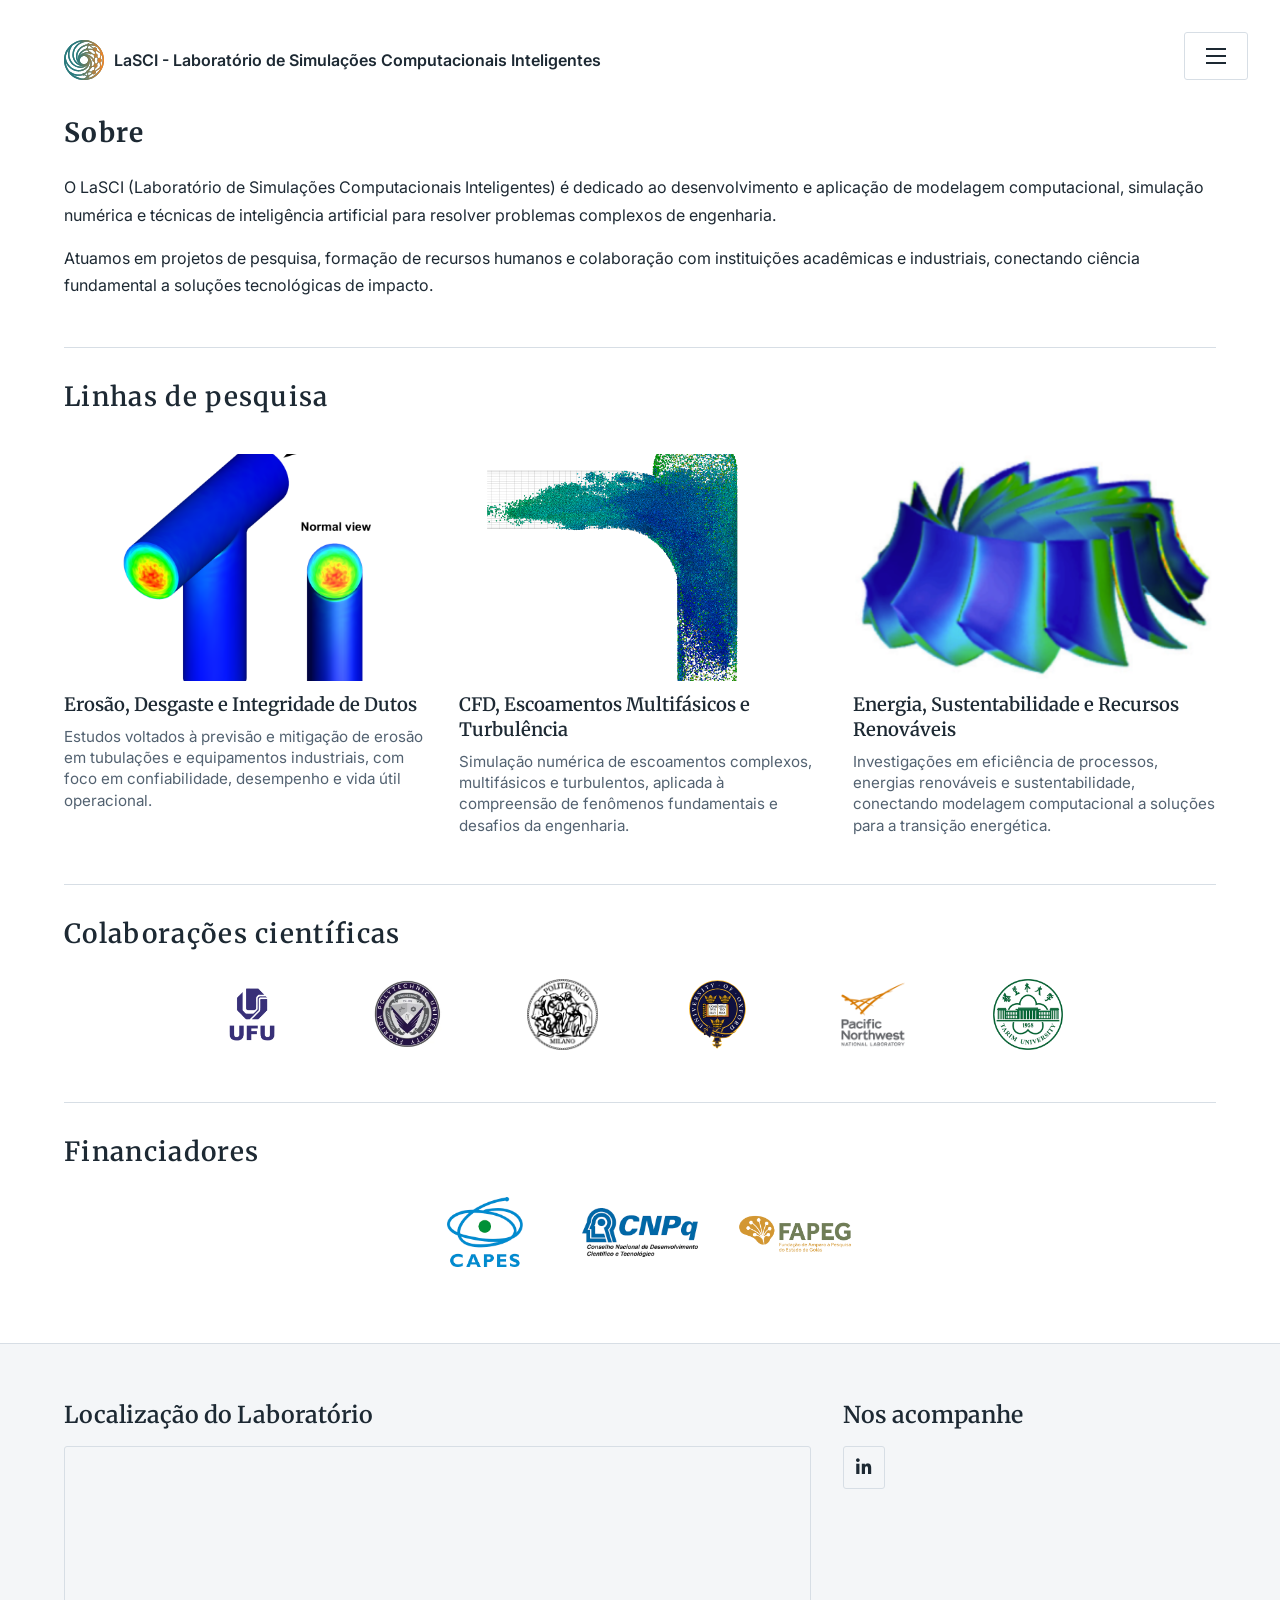
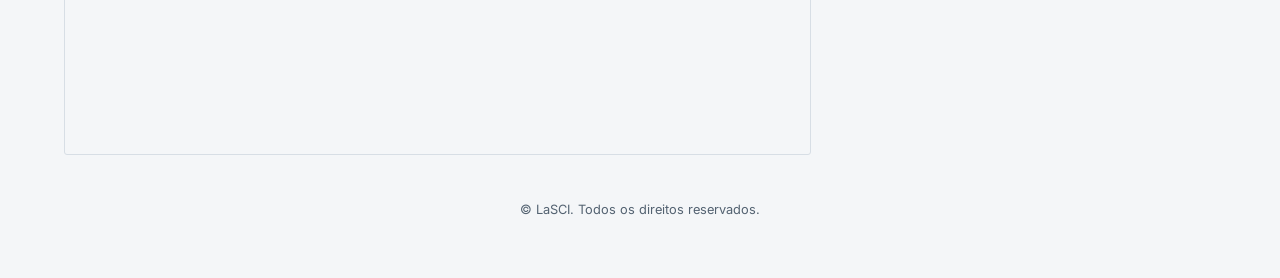
==== commit eeb059e6: "Remove visitor counter" ====
--- a/index.html
+++ b/index.html
@@ -297,17 +297,6 @@
           </section>
           <section>
             <h2>Nos acompanhe</h2>
-            <div
-              class="visitor-map"
-              role="region"
-              aria-label="Mapa de visitantes"
-            >
-              <script
-                type="text/javascript"
-                id="mapmyvisitors"
-                src="https://mapmyvisitors.com/map.js?cl=080808&amp;w=a&amp;t=n&amp;d=CV08gXzsvePP1CezUvp7eqVTK9ZmXxNUDCA7Sh5OVI&amp;co=ffffff&amp;cmo=3acc3a&amp;cmn=ff5353&amp;ct=808080"
-              ></script>
-            </div>
             <ul class="icons">
               <li>
                 <a
